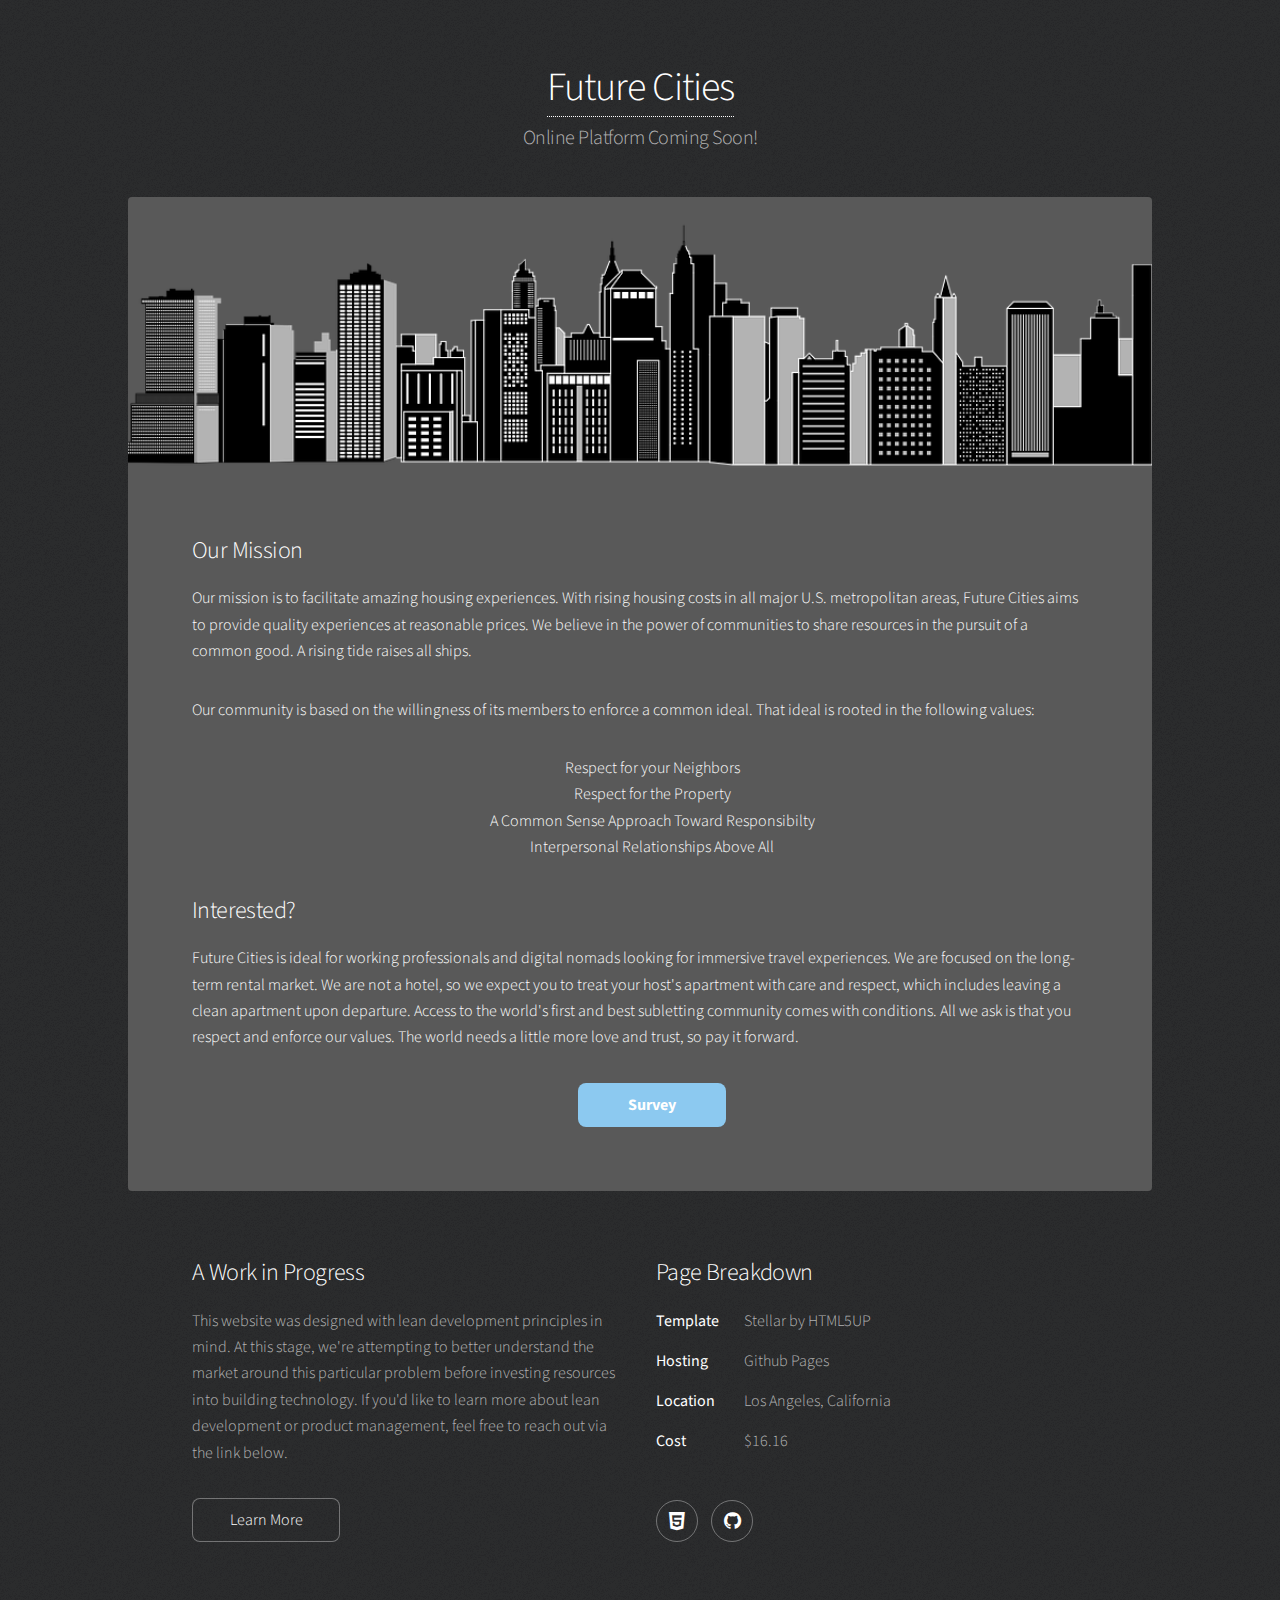
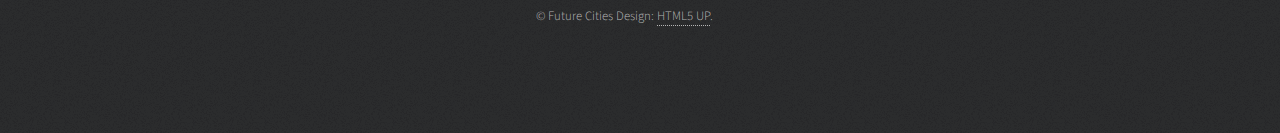
==== about.html @ 3c647cee "Change About Page Name" ====
<!DOCTYPE HTML>
<!--
	Stellar by HTML5 UP
	html5up.net | @ajlkn
	Free for personal and commercial use under the CCA 3.0 license (html5up.net/license)
-->
<html>
	<head>
		<title>About | Future Cities</title>
		<meta charset="utf-8" />
		<meta name="viewport" content="width=device-width, initial-scale=1" />
		<!--[if lte IE 8]><script src="assets/js/ie/html5shiv.js"></script><![endif]-->
		<link rel="stylesheet" href="assets/css/main.css" />
		<!--[if lte IE 9]><link rel="stylesheet" href="assets/css/ie9.css" /><![endif]-->
		<!--[if lte IE 8]><link rel="stylesheet" href="assets/css/ie8.css" /><![endif]-->
		<script>
  			(function(i,s,o,g,r,a,m){i['GoogleAnalyticsObject']=r;i[r]=i[r]||function(){
  			(i[r].q=i[r].q||[]).push(arguments)},i[r].l=1*new Date();a=s.createElement(o),
  			m=s.getElementsByTagName(o)[0];a.async=1;a.src=g;m.parentNode.insertBefore(a,m)
  			})(window,document,'script','https://www.google-analytics.com/analytics.js','ga');
 			ga('create', 'UA-46843167-5', 'auto');
  			ga('send', 'pageview');
		</script>
	</head>
	<body>

		<!-- Wrapper -->
			<div id="wrapper">

				<!-- Header -->
					<header id="header">
						<h1><a href="index.html">Future Cities</a></h1>
						<p>Online Platform Coming Soon!</p>
					</header>

				<!-- Main -->
					<div id="main">

						<!-- Content -->
							<section id="content" class="main">
								<span class="image main"><img src="images/pic04.png" alt="" /></span>
								<h2>Our Mission</h2>
								<p>Our mission is to facilitate amazing housing experiences. With rising housing costs in all major U.S. metropolitan areas, Future Cities aims to provide quality experiences at reasonable prices. We believe in the power of communities to share resources in the pursuit of a common good. A rising tide raises all ships.</p>
								<p>Our community is based on the willingness of its members to enforce a common ideal. That ideal is rooted in the following values:<br>
								<ul style="text-align:center; list-style-type: none;">
									<li>Respect for your Neighbors<li>
									<li>Respect for the Property<li>
									<li>A Common Sense Approach Toward Responsibilty<li>
									<li>Interpersonal Relationships Above All<li>
								</ul></p>
								<h2>Interested?</h2>
								<p>Future Cities is ideal for working professionals and digital nomads looking for immersive travel experiences. We are focused on the long-term rental market. We are not a hotel, so we expect you to treat your host's apartment with care and respect, which includes leaving a clean apartment upon departure. Access to the world's first and best subletting community comes with conditions. All we ask is that you respect and enforce our values. The world needs a little more love and trust, so pay it forward.</p>

									
									<ul style="text-align: center; list-style-type: none;">
										<li><a class="button special typeform-share button" href="https://gofuturecities.typeform.com/to/c02Xb1" data-mode="2" target="_blank">Survey</a>
<script>(function(){var qs,js,q,s,d=document,gi=d.getElementById,ce=d.createElement,gt=d.getElementsByTagName,id='typef_orm',b='https://s3-eu-west-1.amazonaws.com/share.typeform.com/';if(!gi.call(d,id)){js=ce.call(d,'script');js.id=id;js.src=b+'share.js';q=gt.call(d,'script')[0];q.parentNode.insertBefore(js,q)}id=id+'_';if(!gi.call(d,id)){qs=ce.call(d,'link');qs.rel='stylesheet';qs.id=id;qs.href=b+'main.css';s=gt.call(d,'head')[0];s.appendChild(qs,s)}})()</script>
</a></li>
									</ul>
							
							</section>

					</div>

				
					<footer id="footer">
						<section>
							<h2>A Work in Progress</h2>
							<p>This website was designed with lean development principles in mind. At this stage, we're attempting to better understand the market around this particular problem before investing resources into building technology. If you'd like to learn more about lean development or product management, feel free to reach out via the link below.</p>
							<ul class="actions">
								<li><a href="http://www.linkedin.com/in/dalibran" class="button">Learn More</a></li>
							</ul>
						</section>
						<section>
							<h2>Page Breakdown</h2>
							<dl class="alt">
							<dt>Template</dt>
								<dd>Stellar by HTML5UP</dd>
							<dt>Hosting</dt>
								<dd>Github Pages</dd>
							<dt>Location</dt>
								<dd>Los Angeles, California</dd>
							<dt>Cost</dt>
								<dd>$16.16</dd>
							</dl>
							<ul class="icons">
								<li><a href="https://www.html5up.net" class="icon fa-html5 alt"><span class="label">HTML5UP</span></a></li>
								<li><a href="https://pages.github.com/" class="icon fa-github alt"><span class="label">Github Pages</span></a></li>
							</ul>
						</section>
						<p class="copyright">&copy; Future Cities Design: <a href="https://html5up.net">HTML5 UP</a>.</p>
					</footer>
			
			</div>

		<!-- Scripts -->
			<script src="assets/js/jquery.min.js"></script>
			<script src="assets/js/jquery.scrollex.min.js"></script>
			<script src="assets/js/jquery.scrolly.min.js"></script>
			<script src="assets/js/skel.min.js"></script>
			<script src="assets/js/util.js"></script>
			<!--[if lte IE 8]><script src="assets/js/ie/respond.min.js"></script><![endif]-->
			<script src="assets/js/main.js"></script>
			<script type="text/javascript" src="//s7.addthis.com/js/300/addthis_widget.js#pubid=ra-580d4ce726ad2038"></script> 


	</body>
</html>
---- assets/css/main.css ----
@import url(font-awesome.min.css);
@import "https://fonts.googleapis.com/css?family=Source+Sans+Pro:300,400";

/*
	Stellar by HTML5 UP
	html5up.net | @ajlkn
	Free for personal and commercial use under the CCA 3.0 license (html5up.net/license)
*/

/* Reset */

	html, body, div, span, applet, object, iframe, h1, h2, h3, h4, h5, h6, p, blockquote, pre, a, abbr, acronym, address, big, cite, code, del, dfn, em, img, ins, kbd, q, s, samp, small, strike, strong, sub, sup, tt, var, b, u, i, center, dl, dt, dd, ol, ul, li, fieldset, form, label, legend, table, caption, tbody, tfoot, thead, tr, th, td, article, aside, canvas, details, embed, figure, figcaption, footer, header, hgroup, menu, nav, output, ruby, section, summary, time, mark, audio, video {
		margin: 0;
		padding: 0;
		border: 0;
		font-size: 100%;
		font: inherit;
		vertical-align: baseline;
	}

	article, aside, details, figcaption, figure, footer, header, hgroup, menu, nav, section {
		display: block;
	}

	body {
		line-height: 1;
	}

	ol, ul {
		list-style: none;
	}

	blockquote, q {
		quotes: none;
	}

	blockquote:before, blockquote:after, q:before, q:after {
		content: '';
		content: none;
	}

	table {
		border-collapse: collapse;
		border-spacing: 0;
	}

	body {
		-webkit-text-size-adjust: none;
	}

/* Box Model */

	*, *:before, *:after {
		-moz-box-sizing: border-box;
		-webkit-box-sizing: border-box;
		box-sizing: border-box;
	}

/* Grid */

	.row {
		border-bottom: solid 1px transparent;
		-moz-box-sizing: border-box;
		-webkit-box-sizing: border-box;
		box-sizing: border-box;
	}

	.row > * {
		float: left;
		-moz-box-sizing: border-box;
		-webkit-box-sizing: border-box;
		box-sizing: border-box;
	}

	.row:after, .row:before {
		content: '';
		display: block;
		clear: both;
		height: 0;
	}

	.row.uniform > * > :first-child {
		margin-top: 0;
	}

	.row.uniform > * > :last-child {
		margin-bottom: 0;
	}

	.row.\30 \25 > * {
		padding: 0 0 0 0em;
	}

	.row.\30 \25 {
		margin: 0 0 -1px 0em;
	}

	.row.uniform.\30 \25 > * {
		padding: 0em 0 0 0em;
	}

	.row.uniform.\30 \25 {
		margin: 0em 0 -1px 0em;
	}

	.row > * {
		padding: 0 0 0 1.5em;
	}

	.row {
		margin: 0 0 -1px -1.5em;
	}

	.row.uniform > * {
		padding: 1.5em 0 0 1.5em;
	}

	.row.uniform {
		margin: -1.5em 0 -1px -1.5em;
	}

	.row.\32 00\25 > * {
		padding: 0 0 0 3em;
	}

	.row.\32 00\25 {
		margin: 0 0 -1px -3em;
	}

	.row.uniform.\32 00\25 > * {
		padding: 3em 0 0 3em;
	}

	.row.uniform.\32 00\25 {
		margin: -3em 0 -1px -3em;
	}

	.row.\31 50\25 > * {
		padding: 0 0 0 2.25em;
	}

	.row.\31 50\25 {
		margin: 0 0 -1px -2.25em;
	}

	.row.uniform.\31 50\25 > * {
		padding: 2.25em 0 0 2.25em;
	}

	.row.uniform.\31 50\25 {
		margin: -2.25em 0 -1px -2.25em;
	}

	.row.\35 0\25 > * {
		padding: 0 0 0 0.75em;
	}

	.row.\35 0\25 {
		margin: 0 0 -1px -0.75em;
	}

	.row.uniform.\35 0\25 > * {
		padding: 0.75em 0 0 0.75em;
	}

	.row.uniform.\35 0\25 {
		margin: -0.75em 0 -1px -0.75em;
	}

	.row.\32 5\25 > * {
		padding: 0 0 0 0.375em;
	}

	.row.\32 5\25 {
		margin: 0 0 -1px -0.375em;
	}

	.row.uniform.\32 5\25 > * {
		padding: 0.375em 0 0 0.375em;
	}

	.row.uniform.\32 5\25 {
		margin: -0.375em 0 -1px -0.375em;
	}

	.\31 2u, .\31 2u\24 {
		width: 100%;
		clear: none;
		margin-left: 0;
	}

	.\31 1u, .\31 1u\24 {
		width: 91.6666666667%;
		clear: none;
		margin-left: 0;
	}

	.\31 0u, .\31 0u\24 {
		width: 83.3333333333%;
		clear: none;
		margin-left: 0;
	}

	.\39 u, .\39 u\24 {
		width: 75%;
		clear: none;
		margin-left: 0;
	}

	.\38 u, .\38 u\24 {
		width: 66.6666666667%;
		clear: none;
		margin-left: 0;
	}

	.\37 u, .\37 u\24 {
		width: 58.3333333333%;
		clear: none;
		margin-left: 0;
	}

	.\36 u, .\36 u\24 {
		width: 50%;
		clear: none;
		margin-left: 0;
	}

	.\35 u, .\35 u\24 {
		width: 41.6666666667%;
		clear: none;
		margin-left: 0;
	}

	.\34 u, .\34 u\24 {
		width: 33.3333333333%;
		clear: none;
		margin-left: 0;
	}

	.\33 u, .\33 u\24 {
		width: 25%;
		clear: none;
		margin-left: 0;
	}

	.\32 u, .\32 u\24 {
		width: 16.6666666667%;
		clear: none;
		margin-left: 0;
	}

	.\31 u, .\31 u\24 {
		width: 8.3333333333%;
		clear: none;
		margin-left: 0;
	}

	.\31 2u\24 + *,
	.\31 1u\24 + *,
	.\31 0u\24 + *,
	.\39 u\24 + *,
	.\38 u\24 + *,
	.\37 u\24 + *,
	.\36 u\24 + *,
	.\35 u\24 + *,
	.\34 u\24 + *,
	.\33 u\24 + *,
	.\32 u\24 + *,
	.\31 u\24 + * {
		clear: left;
	}

	.\-11u {
		margin-left: 91.66667%;
	}

	.\-10u {
		margin-left: 83.33333%;
	}

	.\-9u {
		margin-left: 75%;
	}

	.\-8u {
		margin-left: 66.66667%;
	}

	.\-7u {
		margin-left: 58.33333%;
	}

	.\-6u {
		margin-left: 50%;
	}

	.\-5u {
		margin-left: 41.66667%;
	}

	.\-4u {
		margin-left: 33.33333%;
	}

	.\-3u {
		margin-left: 25%;
	}

	.\-2u {
		margin-left: 16.66667%;
	}

	.\-1u {
		margin-left: 8.33333%;
	}

	@media screen and (max-width: 1680px) {

		.row > * {
			padding: 0 0 0 1.5em;
		}

		.row {
			margin: 0 0 -1px -1.5em;
		}

		.row.uniform > * {
			padding: 1.5em 0 0 1.5em;
		}

		.row.uniform {
			margin: -1.5em 0 -1px -1.5em;
		}

		.row.\32 00\25 > * {
			padding: 0 0 0 3em;
		}

		.row.\32 00\25 {
			margin: 0 0 -1px -3em;
		}

		.row.uniform.\32 00\25 > * {
			padding: 3em 0 0 3em;
		}

		.row.uniform.\32 00\25 {
			margin: -3em 0 -1px -3em;
		}

		.row.\31 50\25 > * {
			padding: 0 0 0 2.25em;
		}

		.row.\31 50\25 {
			margin: 0 0 -1px -2.25em;
		}

		.row.uniform.\31 50\25 > * {
			padding: 2.25em 0 0 2.25em;
		}

		.row.uniform.\31 50\25 {
			margin: -2.25em 0 -1px -2.25em;
		}

		.row.\35 0\25 > * {
			padding: 0 0 0 0.75em;
		}

		.row.\35 0\25 {
			margin: 0 0 -1px -0.75em;
		}

		.row.uniform.\35 0\25 > * {
			padding: 0.75em 0 0 0.75em;
		}

		.row.uniform.\35 0\25 {
			margin: -0.75em 0 -1px -0.75em;
		}

		.row.\32 5\25 > * {
			padding: 0 0 0 0.375em;
		}

		.row.\32 5\25 {
			margin: 0 0 -1px -0.375em;
		}

		.row.uniform.\32 5\25 > * {
			padding: 0.375em 0 0 0.375em;
		}

		.row.uniform.\32 5\25 {
			margin: -0.375em 0 -1px -0.375em;
		}

		.\31 2u\28xlarge\29, .\31 2u\24\28xlarge\29 {
			width: 100%;
			clear: none;
			margin-left: 0;
		}

		.\31 1u\28xlarge\29, .\31 1u\24\28xlarge\29 {
			width: 91.6666666667%;
			clear: none;
			margin-left: 0;
		}

		.\31 0u\28xlarge\29, .\31 0u\24\28xlarge\29 {
			width: 83.3333333333%;
			clear: none;
			margin-left: 0;
		}

		.\39 u\28xlarge\29, .\39 u\24\28xlarge\29 {
			width: 75%;
			clear: none;
			margin-left: 0;
		}

		.\38 u\28xlarge\29, .\38 u\24\28xlarge\29 {
			width: 66.6666666667%;
			clear: none;
			margin-left: 0;
		}

		.\37 u\28xlarge\29, .\37 u\24\28xlarge\29 {
			width: 58.3333333333%;
			clear: none;
			margin-left: 0;
		}

		.\36 u\28xlarge\29, .\36 u\24\28xlarge\29 {
			width: 50%;
			clear: none;
			margin-left: 0;
		}

		.\35 u\28xlarge\29, .\35 u\24\28xlarge\29 {
			width: 41.6666666667%;
			clear: none;
			margin-left: 0;
		}

		.\34 u\28xlarge\29, .\34 u\24\28xlarge\29 {
			width: 33.3333333333%;
			clear: none;
			margin-left: 0;
		}

		.\33 u\28xlarge\29, .\33 u\24\28xlarge\29 {
			width: 25%;
			clear: none;
			margin-left: 0;
		}

		.\32 u\28xlarge\29, .\32 u\24\28xlarge\29 {
			width: 16.6666666667%;
			clear: none;
			margin-left: 0;
		}

		.\31 u\28xlarge\29, .\31 u\24\28xlarge\29 {
			width: 8.3333333333%;
			clear: none;
			margin-left: 0;
		}

		.\31 2u\24\28xlarge\29 + *,
		.\31 1u\24\28xlarge\29 + *,
		.\31 0u\24\28xlarge\29 + *,
		.\39 u\24\28xlarge\29 + *,
		.\38 u\24\28xlarge\29 + *,
		.\37 u\24\28xlarge\29 + *,
		.\36 u\24\28xlarge\29 + *,
		.\35 u\24\28xlarge\29 + *,
		.\34 u\24\28xlarge\29 + *,
		.\33 u\24\28xlarge\29 + *,
		.\32 u\24\28xlarge\29 + *,
		.\31 u\24\28xlarge\29 + * {
			clear: left;
		}

		.\-11u\28xlarge\29 {
			margin-left: 91.66667%;
		}

		.\-10u\28xlarge\29 {
			margin-left: 83.33333%;
		}

		.\-9u\28xlarge\29 {
			margin-left: 75%;
		}

		.\-8u\28xlarge\29 {
			margin-left: 66.66667%;
		}

		.\-7u\28xlarge\29 {
			margin-left: 58.33333%;
		}

		.\-6u\28xlarge\29 {
			margin-left: 50%;
		}

		.\-5u\28xlarge\29 {
			margin-left: 41.66667%;
		}

		.\-4u\28xlarge\29 {
			margin-left: 33.33333%;
		}

		.\-3u\28xlarge\29 {
			margin-left: 25%;
		}

		.\-2u\28xlarge\29 {
			margin-left: 16.66667%;
		}

		.\-1u\28xlarge\29 {
			margin-left: 8.33333%;
		}

	}

	@media screen and (max-width: 1280px) {

		.row > * {
			padding: 0 0 0 1.5em;
		}

		.row {
			margin: 0 0 -1px -1.5em;
		}

		.row.uniform > * {
			padding: 1.5em 0 0 1.5em;
		}

		.row.uniform {
			margin: -1.5em 0 -1px -1.5em;
		}

		.row.\32 00\25 > * {
			padding: 0 0 0 3em;
		}

		.row.\32 00\25 {
			margin: 0 0 -1px -3em;
		}

		.row.uniform.\32 00\25 > * {
			padding: 3em 0 0 3em;
		}

		.row.uniform.\32 00\25 {
			margin: -3em 0 -1px -3em;
		}

		.row.\31 50\25 > * {
			padding: 0 0 0 2.25em;
		}

		.row.\31 50\25 {
			margin: 0 0 -1px -2.25em;
		}

		.row.uniform.\31 50\25 > * {
			padding: 2.25em 0 0 2.25em;
		}

		.row.uniform.\31 50\25 {
			margin: -2.25em 0 -1px -2.25em;
		}

		.row.\35 0\25 > * {
			padding: 0 0 0 0.75em;
		}

		.row.\35 0\25 {
			margin: 0 0 -1px -0.75em;
		}

		.row.uniform.\35 0\25 > * {
			padding: 0.75em 0 0 0.75em;
		}

		.row.uniform.\35 0\25 {
			margin: -0.75em 0 -1px -0.75em;
		}

		.row.\32 5\25 > * {
			padding: 0 0 0 0.375em;
		}

		.row.\32 5\25 {
			margin: 0 0 -1px -0.375em;
		}

		.row.uniform.\32 5\25 > * {
			padding: 0.375em 0 0 0.375em;
		}

		.row.uniform.\32 5\25 {
			margin: -0.375em 0 -1px -0.375em;
		}

		.\31 2u\28large\29, .\31 2u\24\28large\29 {
			width: 100%;
			clear: none;
			margin-left: 0;
		}

		.\31 1u\28large\29, .\31 1u\24\28large\29 {
			width: 91.6666666667%;
			clear: none;
			margin-left: 0;
		}

		.\31 0u\28large\29, .\31 0u\24\28large\29 {
			width: 83.3333333333%;
			clear: none;
			margin-left: 0;
		}

		.\39 u\28large\29, .\39 u\24\28large\29 {
			width: 75%;
			clear: none;
			margin-left: 0;
		}

		.\38 u\28large\29, .\38 u\24\28large\29 {
			width: 66.6666666667%;
			clear: none;
			margin-left: 0;
		}

		.\37 u\28large\29, .\37 u\24\28large\29 {
			width: 58.3333333333%;
			clear: none;
			margin-left: 0;
		}

		.\36 u\28large\29, .\36 u\24\28large\29 {
			width: 50%;
			clear: none;
			margin-left: 0;
		}

		.\35 u\28large\29, .\35 u\24\28large\29 {
			width: 41.6666666667%;
			clear: none;
			margin-left: 0;
		}

		.\34 u\28large\29, .\34 u\24\28large\29 {
			width: 33.3333333333%;
			clear: none;
			margin-left: 0;
		}

		.\33 u\28large\29, .\33 u\24\28large\29 {
			width: 25%;
			clear: none;
			margin-left: 0;
		}

		.\32 u\28large\29, .\32 u\24\28large\29 {
			width: 16.6666666667%;
			clear: none;
			margin-left: 0;
		}

		.\31 u\28large\29, .\31 u\24\28large\29 {
			width: 8.3333333333%;
			clear: none;
			margin-left: 0;
		}

		.\31 2u\24\28large\29 + *,
		.\31 1u\24\28large\29 + *,
		.\31 0u\24\28large\29 + *,
		.\39 u\24\28large\29 + *,
		.\38 u\24\28large\29 + *,
		.\37 u\24\28large\29 + *,
		.\36 u\24\28large\29 + *,
		.\35 u\24\28large\29 + *,
		.\34 u\24\28large\29 + *,
		.\33 u\24\28large\29 + *,
		.\32 u\24\28large\29 + *,
		.\31 u\24\28large\29 + * {
			clear: left;
		}

		.\-11u\28large\29 {
			margin-left: 91.66667%;
		}

		.\-10u\28large\29 {
			margin-left: 83.33333%;
		}

		.\-9u\28large\29 {
			margin-left: 75%;
		}

		.\-8u\28large\29 {
			margin-left: 66.66667%;
		}

		.\-7u\28large\29 {
			margin-left: 58.33333%;
		}

		.\-6u\28large\29 {
			margin-left: 50%;
		}

		.\-5u\28large\29 {
			margin-left: 41.66667%;
		}

		.\-4u\28large\29 {
			margin-left: 33.33333%;
		}

		.\-3u\28large\29 {
			margin-left: 25%;
		}

		.\-2u\28large\29 {
			margin-left: 16.66667%;
		}

		.\-1u\28large\29 {
			margin-left: 8.33333%;
		}

	}

	@media screen and (max-width: 980px) {

		.row > * {
			padding: 0 0 0 1.5em;
		}

		.row {
			margin: 0 0 -1px -1.5em;
		}

		.row.uniform > * {
			padding: 1.5em 0 0 1.5em;
		}

		.row.uniform {
			margin: -1.5em 0 -1px -1.5em;
		}

		.row.\32 00\25 > * {
			padding: 0 0 0 3em;
		}

		.row.\32 00\25 {
			margin: 0 0 -1px -3em;
		}

		.row.uniform.\32 00\25 > * {
			padding: 3em 0 0 3em;
		}

		.row.uniform.\32 00\25 {
			margin: -3em 0 -1px -3em;
		}

		.row.\31 50\25 > * {
			padding: 0 0 0 2.25em;
		}

		.row.\31 50\25 {
			margin: 0 0 -1px -2.25em;
		}

		.row.uniform.\31 50\25 > * {
			padding: 2.25em 0 0 2.25em;
		}

		.row.uniform.\31 50\25 {
			margin: -2.25em 0 -1px -2.25em;
		}

		.row.\35 0\25 > * {
			padding: 0 0 0 0.75em;
		}

		.row.\35 0\25 {
			margin: 0 0 -1px -0.75em;
		}

		.row.uniform.\35 0\25 > * {
			padding: 0.75em 0 0 0.75em;
		}

		.row.uniform.\35 0\25 {
			margin: -0.75em 0 -1px -0.75em;
		}

		.row.\32 5\25 > * {
			padding: 0 0 0 0.375em;
		}

		.row.\32 5\25 {
			margin: 0 0 -1px -0.375em;
		}

		.row.uniform.\32 5\25 > * {
			padding: 0.375em 0 0 0.375em;
		}

		.row.uniform.\32 5\25 {
			margin: -0.375em 0 -1px -0.375em;
		}

		.\31 2u\28medium\29, .\31 2u\24\28medium\29 {
			width: 100%;
			clear: none;
			margin-left: 0;
		}

		.\31 1u\28medium\29, .\31 1u\24\28medium\29 {
			width: 91.6666666667%;
			clear: none;
			margin-left: 0;
		}

		.\31 0u\28medium\29, .\31 0u\24\28medium\29 {
			width: 83.3333333333%;
			clear: none;
			margin-left: 0;
		}

		.\39 u\28medium\29, .\39 u\24\28medium\29 {
			width: 75%;
			clear: none;
			margin-left: 0;
		}

		.\38 u\28medium\29, .\38 u\24\28medium\29 {
			width: 66.6666666667%;
			clear: none;
			margin-left: 0;
		}

		.\37 u\28medium\29, .\37 u\24\28medium\29 {
			width: 58.3333333333%;
			clear: none;
			margin-left: 0;
		}

		.\36 u\28medium\29, .\36 u\24\28medium\29 {
			width: 50%;
			clear: none;
			margin-left: 0;
		}

		.\35 u\28medium\29, .\35 u\24\28medium\29 {
			width: 41.6666666667%;
			clear: none;
			margin-left: 0;
		}

		.\34 u\28medium\29, .\34 u\24\28medium\29 {
			width: 33.3333333333%;
			clear: none;
			margin-left: 0;
		}

		.\33 u\28medium\29, .\33 u\24\28medium\29 {
			width: 25%;
			clear: none;
			margin-left: 0;
		}

		.\32 u\28medium\29, .\32 u\24\28medium\29 {
			width: 16.6666666667%;
			clear: none;
			margin-left: 0;
		}

		.\31 u\28medium\29, .\31 u\24\28medium\29 {
			width: 8.3333333333%;
			clear: none;
			margin-left: 0;
		}

		.\31 2u\24\28medium\29 + *,
		.\31 1u\24\28medium\29 + *,
		.\31 0u\24\28medium\29 + *,
		.\39 u\24\28medium\29 + *,
		.\38 u\24\28medium\29 + *,
		.\37 u\24\28medium\29 + *,
		.\36 u\24\28medium\29 + *,
		.\35 u\24\28medium\29 + *,
		.\34 u\24\28medium\29 + *,
		.\33 u\24\28medium\29 + *,
		.\32 u\24\28medium\29 + *,
		.\31 u\24\28medium\29 + * {
			clear: left;
		}

		.\-11u\28medium\29 {
			margin-left: 91.66667%;
		}

		.\-10u\28medium\29 {
			margin-left: 83.33333%;
		}

		.\-9u\28medium\29 {
			margin-left: 75%;
		}

		.\-8u\28medium\29 {
			margin-left: 66.66667%;
		}

		.\-7u\28medium\29 {
			margin-left: 58.33333%;
		}

		.\-6u\28medium\29 {
			margin-left: 50%;
		}

		.\-5u\28medium\29 {
			margin-left: 41.66667%;
		}

		.\-4u\28medium\29 {
			margin-left: 33.33333%;
		}

		.\-3u\28medium\29 {
			margin-left: 25%;
		}

		.\-2u\28medium\29 {
			margin-left: 16.66667%;
		}

		.\-1u\28medium\29 {
			margin-left: 8.33333%;
		}

	}

	@media screen and (max-width: 736px) {

		.row > * {
			padding: 0 0 0 1em;
		}

		.row {
			margin: 0 0 -1px -1em;
		}

		.row.uniform > * {
			padding: 1em 0 0 1em;
		}

		.row.uniform {
			margin: -1em 0 -1px -1em;
		}

		.row.\32 00\25 > * {
			padding: 0 0 0 2em;
		}

		.row.\32 00\25 {
			margin: 0 0 -1px -2em;
		}

		.row.uniform.\32 00\25 > * {
			padding: 2em 0 0 2em;
		}

		.row.uniform.\32 00\25 {
			margin: -2em 0 -1px -2em;
		}

		.row.\31 50\25 > * {
			padding: 0 0 0 1.5em;
		}

		.row.\31 50\25 {
			margin: 0 0 -1px -1.5em;
		}

		.row.uniform.\31 50\25 > * {
			padding: 1.5em 0 0 1.5em;
		}

		.row.uniform.\31 50\25 {
			margin: -1.5em 0 -1px -1.5em;
		}

		.row.\35 0\25 > * {
			padding: 0 0 0 0.5em;
		}

		.row.\35 0\25 {
			margin: 0 0 -1px -0.5em;
		}

		.row.uniform.\35 0\25 > * {
			padding: 0.5em 0 0 0.5em;
		}

		.row.uniform.\35 0\25 {
			margin: -0.5em 0 -1px -0.5em;
		}

		.row.\32 5\25 > * {
			padding: 0 0 0 0.25em;
		}

		.row.\32 5\25 {
			margin: 0 0 -1px -0.25em;
		}

		.row.uniform.\32 5\25 > * {
			padding: 0.25em 0 0 0.25em;
		}

		.row.uniform.\32 5\25 {
			margin: -0.25em 0 -1px -0.25em;
		}

		.\31 2u\28small\29, .\31 2u\24\28small\29 {
			width: 100%;
			clear: none;
			margin-left: 0;
		}

		.\31 1u\28small\29, .\31 1u\24\28small\29 {
			width: 91.6666666667%;
			clear: none;
			margin-left: 0;
		}

		.\31 0u\28small\29, .\31 0u\24\28small\29 {
			width: 83.3333333333%;
			clear: none;
			margin-left: 0;
		}

		.\39 u\28small\29, .\39 u\24\28small\29 {
			width: 75%;
			clear: none;
			margin-left: 0;
		}

		.\38 u\28small\29, .\38 u\24\28small\29 {
			width: 66.6666666667%;
			clear: none;
			margin-left: 0;
		}

		.\37 u\28small\29, .\37 u\24\28small\29 {
			width: 58.3333333333%;
			clear: none;
			margin-left: 0;
		}

		.\36 u\28small\29, .\36 u\24\28small\29 {
			width: 50%;
			clear: none;
			margin-left: 0;
		}

		.\35 u\28small\29, .\35 u\24\28small\29 {
			width: 41.6666666667%;
			clear: none;
			margin-left: 0;
		}

		.\34 u\28small\29, .\34 u\24\28small\29 {
			width: 33.3333333333%;
			clear: none;
			margin-left: 0;
		}

		.\33 u\28small\29, .\33 u\24\28small\29 {
			width: 25%;
			clear: none;
			margin-left: 0;
		}

		.\32 u\28small\29, .\32 u\24\28small\29 {
			width: 16.6666666667%;
			clear: none;
			margin-left: 0;
		}

		.\31 u\28small\29, .\31 u\24\28small\29 {
			width: 8.3333333333%;
			clear: none;
			margin-left: 0;
		}

		.\31 2u\24\28small\29 + *,
		.\31 1u\24\28small\29 + *,
		.\31 0u\24\28small\29 + *,
		.\39 u\24\28small\29 + *,
		.\38 u\24\28small\29 + *,
		.\37 u\24\28small\29 + *,
		.\36 u\24\28small\29 + *,
		.\35 u\24\28small\29 + *,
		.\34 u\24\28small\29 + *,
		.\33 u\24\28small\29 + *,
		.\32 u\24\28small\29 + *,
		.\31 u\24\28small\29 + * {
			clear: left;
		}

		.\-11u\28small\29 {
			margin-left: 91.66667%;
		}

		.\-10u\28small\29 {
			margin-left: 83.33333%;
		}

		.\-9u\28small\29 {
			margin-left: 75%;
		}

		.\-8u\28small\29 {
			margin-left: 66.66667%;
		}

		.\-7u\28small\29 {
			margin-left: 58.33333%;
		}

		.\-6u\28small\29 {
			margin-left: 50%;
		}

		.\-5u\28small\29 {
			margin-left: 41.66667%;
		}

		.\-4u\28small\29 {
			margin-left: 33.33333%;
		}

		.\-3u\28small\29 {
			margin-left: 25%;
		}

		.\-2u\28small\29 {
			margin-left: 16.66667%;
		}

		.\-1u\28small\29 {
			margin-left: 8.33333%;
		}

	}

	@media screen and (max-width: 480px) {

		.row > * {
			padding: 0 0 0 1em;
		}

		.row {
			margin: 0 0 -1px -1em;
		}

		.row.uniform > * {
			padding: 1em 0 0 1em;
		}

		.row.uniform {
			margin: -1em 0 -1px -1em;
		}

		.row.\32 00\25 > * {
			padding: 0 0 0 2em;
		}

		.row.\32 00\25 {
			margin: 0 0 -1px -2em;
		}

		.row.uniform.\32 00\25 > * {
			padding: 2em 0 0 2em;
		}

		.row.uniform.\32 00\25 {
			margin: -2em 0 -1px -2em;
		}

		.row.\31 50\25 > * {
			padding: 0 0 0 1.5em;
		}

		.row.\31 50\25 {
			margin: 0 0 -1px -1.5em;
		}

		.row.uniform.\31 50\25 > * {
			padding: 1.5em 0 0 1.5em;
		}

		.row.uniform.\31 50\25 {
			margin: -1.5em 0 -1px -1.5em;
		}

		.row.\35 0\25 > * {
			padding: 0 0 0 0.5em;
		}

		.row.\35 0\25 {
			margin: 0 0 -1px -0.5em;
		}

		.row.uniform.\35 0\25 > * {
			padding: 0.5em 0 0 0.5em;
		}

		.row.uniform.\35 0\25 {
			margin: -0.5em 0 -1px -0.5em;
		}

		.row.\32 5\25 > * {
			padding: 0 0 0 0.25em;
		}

		.row.\32 5\25 {
			margin: 0 0 -1px -0.25em;
		}

		.row.uniform.\32 5\25 > * {
			padding: 0.25em 0 0 0.25em;
		}

		.row.uniform.\32 5\25 {
			margin: -0.25em 0 -1px -0.25em;
		}

		.\31 2u\28xsmall\29, .\31 2u\24\28xsmall\29 {
			width: 100%;
			clear: none;
			margin-left: 0;
		}

		.\31 1u\28xsmall\29, .\31 1u\24\28xsmall\29 {
			width: 91.6666666667%;
			clear: none;
			margin-left: 0;
		}

		.\31 0u\28xsmall\29, .\31 0u\24\28xsmall\29 {
			width: 83.3333333333%;
			clear: none;
			margin-left: 0;
		}

		.\39 u\28xsmall\29, .\39 u\24\28xsmall\29 {
			width: 75%;
			clear: none;
			margin-left: 0;
		}

		.\38 u\28xsmall\29, .\38 u\24\28xsmall\29 {
			width: 66.6666666667%;
			clear: none;
			margin-left: 0;
		}

		.\37 u\28xsmall\29, .\37 u\24\28xsmall\29 {
			width: 58.3333333333%;
			clear: none;
			margin-left: 0;
		}

		.\36 u\28xsmall\29, .\36 u\24\28xsmall\29 {
			width: 50%;
			clear: none;
			margin-left: 0;
		}

		.\35 u\28xsmall\29, .\35 u\24\28xsmall\29 {
			width: 41.6666666667%;
			clear: none;
			margin-left: 0;
		}

		.\34 u\28xsmall\29, .\34 u\24\28xsmall\29 {
			width: 33.3333333333%;
			clear: none;
			margin-left: 0;
		}

		.\33 u\28xsmall\29, .\33 u\24\28xsmall\29 {
			width: 25%;
			clear: none;
			margin-left: 0;
		}

		.\32 u\28xsmall\29, .\32 u\24\28xsmall\29 {
			width: 16.6666666667%;
			clear: none;
			margin-left: 0;
		}

		.\31 u\28xsmall\29, .\31 u\24\28xsmall\29 {
			width: 8.3333333333%;
			clear: none;
			margin-left: 0;
		}

		.\31 2u\24\28xsmall\29 + *,
		.\31 1u\24\28xsmall\29 + *,
		.\31 0u\24\28xsmall\29 + *,
		.\39 u\24\28xsmall\29 + *,
		.\38 u\24\28xsmall\29 + *,
		.\37 u\24\28xsmall\29 + *,
		.\36 u\24\28xsmall\29 + *,
		.\35 u\24\28xsmall\29 + *,
		.\34 u\24\28xsmall\29 + *,
		.\33 u\24\28xsmall\29 + *,
		.\32 u\24\28xsmall\29 + *,
		.\31 u\24\28xsmall\29 + * {
			clear: left;
		}

		.\-11u\28xsmall\29 {
			margin-left: 91.66667%;
		}

		.\-10u\28xsmall\29 {
			margin-left: 83.33333%;
		}

		.\-9u\28xsmall\29 {
			margin-left: 75%;
		}

		.\-8u\28xsmall\29 {
			margin-left: 66.66667%;
		}

		.\-7u\28xsmall\29 {
			margin-left: 58.33333%;
		}

		.\-6u\28xsmall\29 {
			margin-left: 50%;
		}

		.\-5u\28xsmall\29 {
			margin-left: 41.66667%;
		}

		.\-4u\28xsmall\29 {
			margin-left: 33.33333%;
		}

		.\-3u\28xsmall\29 {
			margin-left: 25%;
		}

		.\-2u\28xsmall\29 {
			margin-left: 16.66667%;
		}

		.\-1u\28xsmall\29 {
			margin-left: 8.33333%;
		}

	}

	@media screen and (max-width: 360px) {

		.row > * {
			padding: 0 0 0 1em;
		}

		.row {
			margin: 0 0 -1px -1em;
		}

		.row.uniform > * {
			padding: 1em 0 0 1em;
		}

		.row.uniform {
			margin: -1em 0 -1px -1em;
		}

		.row.\32 00\25 > * {
			padding: 0 0 0 2em;
		}

		.row.\32 00\25 {
			margin: 0 0 -1px -2em;
		}

		.row.uniform.\32 00\25 > * {
			padding: 2em 0 0 2em;
		}

		.row.uniform.\32 00\25 {
			margin: -2em 0 -1px -2em;
		}

		.row.\31 50\25 > * {
			padding: 0 0 0 1.5em;
		}

		.row.\31 50\25 {
			margin: 0 0 -1px -1.5em;
		}

		.row.uniform.\31 50\25 > * {
			padding: 1.5em 0 0 1.5em;
		}

		.row.uniform.\31 50\25 {
			margin: -1.5em 0 -1px -1.5em;
		}

		.row.\35 0\25 > * {
			padding: 0 0 0 0.5em;
		}

		.row.\35 0\25 {
			margin: 0 0 -1px -0.5em;
		}

		.row.uniform.\35 0\25 > * {
			padding: 0.5em 0 0 0.5em;
		}

		.row.uniform.\35 0\25 {
			margin: -0.5em 0 -1px -0.5em;
		}

		.row.\32 5\25 > * {
			padding: 0 0 0 0.25em;
		}

		.row.\32 5\25 {
			margin: 0 0 -1px -0.25em;
		}

		.row.uniform.\32 5\25 > * {
			padding: 0.25em 0 0 0.25em;
		}

		.row.uniform.\32 5\25 {
			margin: -0.25em 0 -1px -0.25em;
		}

		.\31 2u\28xxsmall\29, .\31 2u\24\28xxsmall\29 {
			width: 100%;
			clear: none;
			margin-left: 0;
		}

		.\31 1u\28xxsmall\29, .\31 1u\24\28xxsmall\29 {
			width: 91.6666666667%;
			clear: none;
			margin-left: 0;
		}

		.\31 0u\28xxsmall\29, .\31 0u\24\28xxsmall\29 {
			width: 83.3333333333%;
			clear: none;
			margin-left: 0;
		}

		.\39 u\28xxsmall\29, .\39 u\24\28xxsmall\29 {
			width: 75%;
			clear: none;
			margin-left: 0;
		}

		.\38 u\28xxsmall\29, .\38 u\24\28xxsmall\29 {
			width: 66.6666666667%;
			clear: none;
			margin-left: 0;
		}

		.\37 u\28xxsmall\29, .\37 u\24\28xxsmall\29 {
			width: 58.3333333333%;
			clear: none;
			margin-left: 0;
		}

		.\36 u\28xxsmall\29, .\36 u\24\28xxsmall\29 {
			width: 50%;
			clear: none;
			margin-left: 0;
		}

		.\35 u\28xxsmall\29, .\35 u\24\28xxsmall\29 {
			width: 41.6666666667%;
			clear: none;
			margin-left: 0;
		}

		.\34 u\28xxsmall\29, .\34 u\24\28xxsmall\29 {
			width: 33.3333333333%;
			clear: none;
			margin-left: 0;
		}

		.\33 u\28xxsmall\29, .\33 u\24\28xxsmall\29 {
			width: 25%;
			clear: none;
			margin-left: 0;
		}

		.\32 u\28xxsmall\29, .\32 u\24\28xxsmall\29 {
			width: 16.6666666667%;
			clear: none;
			margin-left: 0;
		}

		.\31 u\28xxsmall\29, .\31 u\24\28xxsmall\29 {
			width: 8.3333333333%;
			clear: none;
			margin-left: 0;
		}

		.\31 2u\24\28xxsmall\29 + *,
		.\31 1u\24\28xxsmall\29 + *,
		.\31 0u\24\28xxsmall\29 + *,
		.\39 u\24\28xxsmall\29 + *,
		.\38 u\24\28xxsmall\29 + *,
		.\37 u\24\28xxsmall\29 + *,
		.\36 u\24\28xxsmall\29 + *,
		.\35 u\24\28xxsmall\29 + *,
		.\34 u\24\28xxsmall\29 + *,
		.\33 u\24\28xxsmall\29 + *,
		.\32 u\24\28xxsmall\29 + *,
		.\31 u\24\28xxsmall\29 + * {
			clear: left;
		}

		.\-11u\28xxsmall\29 {
			margin-left: 91.66667%;
		}

		.\-10u\28xxsmall\29 {
			margin-left: 83.33333%;
		}

		.\-9u\28xxsmall\29 {
			margin-left: 75%;
		}

		.\-8u\28xxsmall\29 {
			margin-left: 66.66667%;
		}

		.\-7u\28xxsmall\29 {
			margin-left: 58.33333%;
		}

		.\-6u\28xxsmall\29 {
			margin-left: 50%;
		}

		.\-5u\28xxsmall\29 {
			margin-left: 41.66667%;
		}

		.\-4u\28xxsmall\29 {
			margin-left: 33.33333%;
		}

		.\-3u\28xxsmall\29 {
			margin-left: 25%;
		}

		.\-2u\28xxsmall\29 {
			margin-left: 16.66667%;
		}

		.\-1u\28xxsmall\29 {
			margin-left: 8.33333%;
		}

	}

/* Basic */

	@-ms-viewport {
		width: device-width;
	}

	body {
		-ms-overflow-style: scrollbar;
	}

	@media screen and (max-width: 480px) {

		html, body {
			min-width: 320px;
		}

	}

	body {
		background-color: #262626;
		background-image: url("images/overlay.png"), -moz-linear-gradient(45deg, #262626 15%, #262626 85%);
		background-image: url("images/overlay.png"), -webkit-linear-gradient(45deg, #e37682 15%, #5f4d93 85%);
		background-image: url("images/overlay.png"), -ms-linear-gradient(45deg, #e37682 15%, #5f4d93 85%);
		background-image: url("images/overlay.png"), linear-gradient(45deg, #262626 15%, #262626 85%);
	}

		body.is-loading *, body.is-loading *:before, body.is-loading *:after {
			-moz-animation: none !important;
			-webkit-animation: none !important;
			-ms-animation: none !important;
			animation: none !important;
			-moz-transition: none !important;
			-webkit-transition: none !important;
			-ms-transition: none !important;
			transition: none !important;
		}

/* Type */

	body {
		background-color: #262626;
		color: rgba(255, 255, 255, 0.65);
	}

	body, input, select, textarea {
		font-family: "Source Sans Pro", Helvetica, sans-serif;
		font-size: 17pt;
		font-weight: 300;
		line-height: 1.65;
	}

		@media screen and (max-width: 1680px) {

			body, input, select, textarea {
				font-size: 14pt;
			}

		}

		@media screen and (max-width: 1280px) {

			body, input, select, textarea {
				font-size: 12pt;
			}

		}

		@media screen and (max-width: 360px) {

			body, input, select, textarea {
				font-size: 11pt;
			}

		}

	a {
		-moz-transition: color 0.2s ease, border-bottom 0.2s ease;
		-webkit-transition: color 0.2s ease, border-bottom 0.2s ease;
		-ms-transition: color 0.2s ease, border-bottom 0.2s ease;
		transition: color 0.2s ease, border-bottom 0.2s ease;
		text-decoration: none;
		border-bottom: dotted 1px;
		color: inherit;
	}

		a:hover {
			border-bottom-color: transparent;
		}

	strong, b {
		font-weight: 400;
	}

	em, i {
		font-style: italic;
	}

	p {
		margin: 0 0 2em 0;
	}

		p.content {
			-moz-columns: 20em 2;
			-webkit-columns: 20em 2;
			-ms-columns: 20em 2;
			columns: 20em 2;
			-moz-column-gap: 2em;
			-webkit-column-gap: 2em;
			-ms-column-gap: 2em;
			column-gap: 2em;
			text-align: justify;
		}

	h1, h2, h3, h4, h5, h6 {
		font-weight: 300;
		line-height: 1.5;
		margin: 0 0 0.7em 0;
		letter-spacing: -0.025em;
	}

		h1 a, h2 a, h3 a, h4 a, h5 a, h6 a {
			color: inherit;
			text-decoration: none;
		}

	h1 {
		font-size: 2.5em;
		line-height: 1.2;
	}

	h2 {
		font-size: 1.5em;
	}

	h3 {
		font-size: 1.25em;
	}

	h4 {
		font-size: 1.1em;
	}

	h5 {
		font-size: 0.9em;
	}

	h6 {
		font-size: 0.7em;
	}

	@media screen and (max-width: 736px) {

		h1 {
			font-size: 2em;
		}

	}

	sub {
		font-size: 0.8em;
		position: relative;
		top: 0.5em;
	}

	sup {
		font-size: 0.8em;
		position: relative;
		top: -0.5em;
	}

	blockquote {
		border-left: solid 4px;
		font-style: italic;
		margin: 0 0 2em 0;
		padding: 0.5em 0 0.5em 2em;
	}

	code {
		border-radius: 8px;
		border: solid 1px;
		font-family: "Courier New", monospace;
		font-size: 0.9em;
		margin: 0 0.25em;
		padding: 0.25em 0.65em;
	}

	pre {
		-webkit-overflow-scrolling: touch;
		font-family: "Courier New", monospace;
		font-size: 0.9em;
		margin: 0 0 2em 0;
	}

		pre code {
			display: block;
			line-height: 1.75;
			padding: 1em 1.5em;
			overflow-x: auto;
		}

	hr {
		border: 0;
		border-bottom: solid 1px;
		margin: 2em 0;
	}

		hr.major {
			margin: 3em 0;
		}

	.align-left {
		text-align: left;
	}

	.align-center {
		text-align: center;
	}

	.align-right {
		text-align: right;
	}

	input, select, textarea {
		color: #595959;
	}

	a:hover {
		color: #ffffff;
	}

	strong, b {
		color: #ffffff;
	}

	h1, h2, h3, h4, h5, h6 {
		color: #ffffff;
	}

	blockquote {
		border-left-color: rgba(255, 255, 255, 0.35);
	}

	code {
		background: rgba(255, 255, 255, 0.075);
		border-color: rgba(255, 255, 255, 0.35);
	}

	hr {
		border-bottom-color: rgba(255, 255, 255, 0.35);
	}

/* Box */

	.box {
		border-radius: 8px;
		border: solid;
		margin-bottom: 2em;
		padding: 1.5em;
	}

		.box > :last-child,
		.box > :last-child > :last-child,
		.box > :last-child > :last-child > :last-child {
			margin-bottom: 0;
		}

		.box.alt {
			border: 0;
			border-radius: 0;
			padding: 0;
		}

	.box {
		border-color: rgba(255, 255, 255, 0.35);
	}

/* Button */

	input[type="submit"],
	input[type="reset"],
	input[type="button"],
	button,
	.button {
		-moz-appearance: none;
		-webkit-appearance: none;
		-ms-appearance: none;
		appearance: none;
		-moz-transition: background-color 0.2s ease-in-out, color 0.2s ease-in-out;
		-webkit-transition: background-color 0.2s ease-in-out, color 0.2s ease-in-out;
		-ms-transition: background-color 0.2s ease-in-out, color 0.2s ease-in-out;
		transition: background-color 0.2s ease-in-out, color 0.2s ease-in-out;
		border-radius: 8px;
		border: 0;
		cursor: pointer;
		display: inline-block;
		font-weight: 300;
		height: 2.75em;
		line-height: 2.75em;
		min-width: 9.25em;
		padding: 0 1.5em;
		text-align: center;
		text-decoration: none;
		white-space: nowrap;
	}

		input[type="submit"].icon,
		input[type="reset"].icon,
		input[type="button"].icon,
		button.icon,
		.button.icon {
			padding-left: 1.35em;
		}

			input[type="submit"].icon:before,
			input[type="reset"].icon:before,
			input[type="button"].icon:before,
			button.icon:before,
			.button.icon:before {
				margin-right: 0.5em;
			}

		input[type="submit"].fit,
		input[type="reset"].fit,
		input[type="button"].fit,
		button.fit,
		.button.fit {
			display: block;
			margin: 0 0 1em 0;
			width: 100%;
		}

		input[type="submit"].small,
		input[type="reset"].small,
		input[type="button"].small,
		button.small,
		.button.small {
			font-size: 0.8em;
		}

		input[type="submit"].big,
		input[type="reset"].big,
		input[type="button"].big,
		button.big,
		.button.big {
			font-size: 1.35em;
		}

		input[type="submit"].disabled, input[type="submit"]:disabled,
		input[type="reset"].disabled,
		input[type="reset"]:disabled,
		input[type="button"].disabled,
		input[type="button"]:disabled,
		button.disabled,
		button:disabled,
		.button.disabled,
		.button:disabled {
			-moz-pointer-events: none;
			-webkit-pointer-events: none;
			-ms-pointer-events: none;
			pointer-events: none;
			opacity: 0.25;
		}

		@media screen and (max-width: 736px) {

			input[type="submit"],
			input[type="reset"],
			input[type="button"],
			button,
			.button {
				min-width: 0;
			}

		}

	input[type="submit"],
	input[type="reset"],
	input[type="button"],
	button,
	.button {
		background-color: transparent;
		box-shadow: inset 0 0 0 1px rgba(255, 255, 255, 0.35);
		color: #ffffff !important;
	}

		input[type="submit"]:hover,
		input[type="reset"]:hover,
		input[type="button"]:hover,
		button:hover,
		.button:hover {
			background-color: rgba(255, 255, 255, 0.075);
		}

		input[type="submit"]:active,
		input[type="reset"]:active,
		input[type="button"]:active,
		button:active,
		.button:active {
			background-color: rgba(255, 255, 255, 0.2);
		}

		input[type="submit"].icon:before,
		input[type="reset"].icon:before,
		input[type="button"].icon:before,
		button.icon:before,
		.button.icon:before {
			color: rgba(255, 255, 255, 0.5);
		}

		input[type="submit"].special,
		input[type="reset"].special,
		input[type="button"].special,
		button.special,
		.button.special {
			background-color: #15699e;
			color: #ffffff !important;
			font-weight: bold;
			box-shadow: none;
		}

			input[type="submit"].special:hover,
			input[type="reset"].special:hover,
			input[type="button"].special:hover,
			button.special:hover,
			.button.special:hover {
				background-color: #15699e;
			}

			input[type="submit"].special:active,
			input[type="reset"].special:active,
			input[type="button"].special:active,
			button.special:active,
			.button.special:active {
				background-color: #15699e;
			}

			input[type="submit"].special.icon:before,
			input[type="reset"].special.icon:before,
			input[type="button"].special.icon:before,
			button.special.icon:before,
			.button.special.icon:before {
				color: #ffffff !important;
			}

/* Form */

	form {
		margin: 0 0 2em 0;
	}

	label {
		display: block;
		font-size: 0.9em;
		font-weight: 400;
		margin: 0 0 1em 0;
	}

	input[type="text"],
	input[type="password"],
	input[type="email"],
	select,
	textarea {
		-moz-appearance: none;
		-webkit-appearance: none;
		-ms-appearance: none;
		appearance: none;
		border-radius: 8px;
		border: solid 1px;
		color: inherit;
		display: block;
		outline: 0;
		padding: 0 1em;
		text-decoration: none;
		width: 100%;
	}

		input[type="text"]:invalid,
		input[type="password"]:invalid,
		input[type="email"]:invalid,
		select:invalid,
		textarea:invalid {
			box-shadow: none;
		}

	.select-wrapper {
		text-decoration: none;
		display: block;
		position: relative;
	}

		.select-wrapper:before {
			-moz-osx-font-smoothing: grayscale;
			-webkit-font-smoothing: antialiased;
			font-family: FontAwesome;
			font-style: normal;
			font-weight: normal;
			text-transform: none !important;
		}

		.select-wrapper:before {
			content: '\f078';
			display: block;
			height: 2.75em;
			line-height: 2.75em;
			pointer-events: none;
			position: absolute;
			right: 0;
			text-align: center;
			top: 0;
			width: 2.75em;
		}

		.select-wrapper select::-ms-expand {
			display: none;
		}

	input[type="text"],
	input[type="password"],
	input[type="email"],
	select {
		height: 2.75em;
	}

	textarea {
		padding: 0.75em 1em;
	}

	input[type="checkbox"],
	input[type="radio"] {
		-moz-appearance: none;
		-webkit-appearance: none;
		-ms-appearance: none;
		appearance: none;
		display: block;
		float: left;
		margin-right: -2em;
		opacity: 0;
		width: 1em;
		z-index: -1;
	}

		input[type="checkbox"] + label,
		input[type="radio"] + label {
			text-decoration: none;
			cursor: pointer;
			display: inline-block;
			font-size: 1em;
			font-weight: 300;
			padding-left: 2.4em;
			padding-right: 0.75em;
			position: relative;
		}

			input[type="checkbox"] + label:before,
			input[type="radio"] + label:before {
				-moz-osx-font-smoothing: grayscale;
				-webkit-font-smoothing: antialiased;
				font-family: FontAwesome;
				font-style: normal;
				font-weight: normal;
				text-transform: none !important;
			}

			input[type="checkbox"] + label:before,
			input[type="radio"] + label:before {
				border-radius: 8px;
				border: solid 1px;
				content: '';
				display: inline-block;
				height: 1.65em;
				left: 0;
				line-height: 1.58125em;
				position: absolute;
				text-align: center;
				top: 0;
				width: 1.65em;
			}

		input[type="checkbox"]:checked + label:before,
		input[type="radio"]:checked + label:before {
			content: '\f00c';
		}

	input[type="checkbox"] + label:before {
		border-radius: 8px;
	}

	input[type="radio"] + label:before {
		border-radius: 100%;
	}

	::-webkit-input-placeholder {
		opacity: 1.0;
	}

	:-moz-placeholder {
		opacity: 1.0;
	}

	::-moz-placeholder {
		opacity: 1.0;
	}

	:-ms-input-placeholder {
		opacity: 1.0;
	}

	.formerize-placeholder {
		opacity: 1.0;
	}

	label {
		color: #ffffff;
	}

	input[type="text"],
	input[type="password"],
	input[type="email"],
	select,
	textarea {
		background: rgba(255, 255, 255, 0.075);
		border-color: rgba(255, 255, 255, 0.35);
	}

		input[type="text"]:focus,
		input[type="password"]:focus,
		input[type="email"]:focus,
		select:focus,
		textarea:focus {
			border-color: #8cc9f0;
			box-shadow: 0 0 0 1px #8cc9f0;
		}

	.select-wrapper:before {
		color: rgba(255, 255, 255, 0.35);
	}

	input[type="checkbox"] + label,
	input[type="radio"] + label {
		color: rgba(255, 255, 255, 0.65);
	}

		input[type="checkbox"] + label:before,
		input[type="radio"] + label:before {
			background: rgba(255, 255, 255, 0.075);
			border-color: rgba(255, 255, 255, 0.35);
		}

	input[type="checkbox"]:checked + label:before,
	input[type="radio"]:checked + label:before {
		background-color: #ffffff;
		border-color: #ffffff;
		color: #935d8c;
	}

	input[type="checkbox"]:focus + label:before,
	input[type="radio"]:focus + label:before {
		border-color: #8cc9f0;
		box-shadow: 0 0 0 1px #8cc9f0;
	}

	::-webkit-input-placeholder {
		color: rgba(255, 255, 255, 0.5) !important;
	}

	:-moz-placeholder {
		color: rgba(255, 255, 255, 0.5) !important;
	}

	::-moz-placeholder {
		color: rgba(255, 255, 255, 0.5) !important;
	}

	:-ms-input-placeholder {
		color: rgba(255, 255, 255, 0.5) !important;
	}

	.formerize-placeholder {
		color: rgba(255, 255, 255, 0.5) !important;
	}

/* Icon */

	.icon {
		text-decoration: none;
		-moz-transition: background-color 0.2s ease-in-out, color 0.2s ease-in-out;
		-webkit-transition: background-color 0.2s ease-in-out, color 0.2s ease-in-out;
		-ms-transition: background-color 0.2s ease-in-out, color 0.2s ease-in-out;
		transition: background-color 0.2s ease-in-out, color 0.2s ease-in-out;
		border-bottom: none;
		position: relative;
	}

		.icon:before {
			-moz-osx-font-smoothing: grayscale;
			-webkit-font-smoothing: antialiased;
			font-family: FontAwesome;
			font-style: normal;
			font-weight: normal;
			text-transform: none !important;
		}

		.icon > .label {
			display: none;
		}

		.icon.major {
			border: solid 1px;
			display: inline-block;
			border-radius: 100%;
			padding: 0.65em;
			margin: 0 0 2em 0;
			cursor: default;
		}

			.icon.major:before {
				display: inline-block;
				font-size: 6.25rem;
				width: 2.25em;
				height: 2.25em;
				line-height: 2.2em;
				border-radius: 100%;
				border: solid 1px;
				text-align: center;
			}

		.icon.alt {
			display: inline-block;
			border: solid 1px;
			border-radius: 100%;
		}

			.icon.alt:before {
				display: block;
				font-size: 1.25em;
				width: 2em;
				height: 2em;
				text-align: center;
				line-height: 2em;
			}

		.icon.style1 {
			color: #a8b8ef;
		}

		.icon.style2 {
			color: #efa8b0;
		}

		.icon.style3 {
			color: #b0efa8;
		}

		.icon.style4 {
			color: #efc8a8;
		}

		.icon.style5 {
			color: #8cc9f0;
		}

		@media screen and (max-width: 1680px) {

			.icon.major:before {
				font-size: 5.5rem;
			}

		}

		@media screen and (max-width: 1280px) {

			.icon.major:before {
				font-size: 4.75rem;
			}

		}

		@media screen and (max-width: 736px) {

			.icon.major {
				margin: 0 0 1.5em 0;
				padding: 0.35em;
			}

				.icon.major:before {
					font-size: 3.5rem;
				}

		}

	.icon.major {
		border-color: rgba(255, 255, 255, 0.35);
	}

		.icon.major:before {
			border-color: rgba(255, 255, 255, 0.35);
		}

	.icon.alt {
		border-color: rgba(255, 255, 255, 0.35);
		color: #ffffff;
	}

		.icon.alt:hover {
			background-color: rgba(255, 255, 255, 0.075);
		}

		.icon.alt:active {
			background-color: rgba(255, 255, 255, 0.2);
		}

/* Image */

	.image {
		border-radius: 8px;
		border: 0;
		display: inline-block;
		position: relative;
	}

		.image img {
			border-radius: 8px;
			display: block;
		}

		.image.left, .image.right {
			max-width: 40%;
		}

			.image.left img, .image.right img {
				width: 100%;
			}

		.image.left {
			float: left;
			margin: 0 1.5em 1em 0;
			top: 0.25em;
		}

		.image.right {
			float: right;
			margin: 0 0 1em 1.5em;
			top: 0.25em;
		}

		.image.fit {
			display: block;
			margin: 0 0 2em 0;
			width: 100%;
		}

			.image.fit img {
				width: 100%;
			}

		.image.main {
			display: block;
			margin: 0 0 3em 0;
			width: 100%;
		}

			.image.main img {
				width: 100%;
			}

/* List */

	ol {
		list-style: decimal;
		margin: 0 0 2em 0;
		padding-left: 1.25em;
	}

		ol li {
			padding-left: 0.25em;
		}

	ul {
		list-style: disc;
		margin: 0 0 2em 0;
		padding-left: 1em;
	}

		ul li {
			padding-left: 0.5em;
		}

		ul.alt {
			list-style: none;
			padding-left: 0;
		}

			ul.alt li {
				border-top: solid 1px;
				padding: 0.5em 0;
			}

				ul.alt li:first-child {
					border-top: 0;
					padding-top: 0;
				}

		ul.icons {
			cursor: default;
			list-style: none;
			padding-left: 0;
		}

			ul.icons li {
				display: inline-block;
				padding: 0 0.65em 0 0;
			}

				ul.icons li:last-child {
					padding-right: 0 !important;
				}

		ul.actions {
			cursor: default;
			list-style: none;
			padding-left: 0;
		}

			ul.actions li {
				display: inline-block;
				padding: 0 1em 0 0;
				vertical-align: middle;
			}

				ul.actions li:last-child {
					padding-right: 0;
				}

			ul.actions.small li {
				padding: 0 0.5em 0 0;
			}

			ul.actions.vertical li {
				display: block;
				padding: 1em 0 0 0;
			}

				ul.actions.vertical li:first-child {
					padding-top: 0;
				}

				ul.actions.vertical li > * {
					margin-bottom: 0;
				}

			ul.actions.vertical.small li {
				padding: 0.5em 0 0 0;
			}

				ul.actions.vertical.small li:first-child {
					padding-top: 0;
				}

			ul.actions.fit {
				display: table;
				margin-left: -1em;
				padding: 0;
				table-layout: fixed;
				width: calc(100% + 1em);
			}

				ul.actions.fit li {
					display: table-cell;
					padding: 0 0 0 1em;
				}

					ul.actions.fit li > * {
						margin-bottom: 0;
					}

				ul.actions.fit.small {
					margin-left: -0.5em;
					width: calc(100% + 0.5em);
				}

					ul.actions.fit.small li {
						padding: 0 0 0 0.5em;
					}

			@media screen and (max-width: 480px) {

				ul.actions {
					margin: 0 0 2em 0;
				}

					ul.actions li {
						padding: 1em 0 0 0;
						display: block;
						text-align: center;
						width: 100%;
					}

						ul.actions li:first-child {
							padding-top: 0;
						}

						ul.actions li > * {
							width: 100%;
							margin: 0 !important;
						}

					ul.actions.small li {
						padding: 0.5em 0 0 0;
					}

						ul.actions.small li:first-child {
							padding-top: 0;
						}

			}

	dl {
		margin: 0 0 2em 0;
	}

		dl dt {
			display: block;
			font-weight: 400;
			margin: 0 0 1em 0;
		}

		dl dd {
			margin-left: 2em;
		}

		dl.alt dt {
			display: block;
			width: 3em;
			margin: 0;
			clear: left;
			float: left;
		}

		dl.alt dd {
			margin: 0 0 0.85em 5.5em;
		}

		dl.alt:after {
			content: '';
			display: block;
			clear: both;
		}

	ul.alt li {
		border-top-color: rgba(255, 255, 255, 0.35);
	}

	dl dt {
		color: #ffffff;
	}

/* Section/Article */

	section.special, article.special {
		text-align: center;
	}

	header.major {
		margin-bottom: 3em;
	}

		header.major h2 {
			font-size: 2em;
		}

			header.major h2:after {
				display: block;
				content: '';
				width: 3.25em;
				height: 2px;
				margin: 0.7em 0 1em 0;
				border-radius: 2px;
			}

				section.special header.major h2:after, article.special header.major h2:after {
					margin-left: auto;
					margin-right: auto;
				}

		header.major p {
			font-size: 1.25em;
			letter-spacing: -0.025em;
		}

		header.major.special {
			text-align: center;
		}

			header.major.special h2:after {
				margin-left: auto;
				margin-right: auto;
			}

	footer.major {
		margin-top: 3em;
	}

	@media screen and (max-width: 736px) {

		header.major {
			margin-bottom: 0;
		}

			header.major h2 {
				font-size: 1.5em;
			}

			header.major p {
				font-size: 1em;
				letter-spacing: 0;
			}

				header.major p br {
					display: none;
				}

		footer.major {
			margin-top: 0;
		}

	}

	header.major h2:after {
		background-color: rgba(255, 255, 255, 0.35);
	}

/* Table */

	.table-wrapper {
		-webkit-overflow-scrolling: touch;
		overflow-x: auto;
	}

	table {
		margin: 0 0 2em 0;
		width: 100%;
	}

		table tbody tr {
			border: solid 1px;
			border-left: 0;
			border-right: 0;
		}

		table td {
			padding: 0.75em 0.75em;
		}

		table th {
			font-size: 0.9em;
			font-weight: 400;
			padding: 0 0.75em 0.75em 0.75em;
			text-align: left;
		}

		table thead {
			border-bottom: solid 2px;
		}

		table tfoot {
			border-top: solid 2px;
		}

		table.alt {
			border-collapse: separate;
		}

			table.alt tbody tr td {
				border: solid 1px;
				border-left-width: 0;
				border-top-width: 0;
			}

				table.alt tbody tr td:first-child {
					border-left-width: 1px;
				}

			table.alt tbody tr:first-child td {
				border-top-width: 1px;
			}

			table.alt thead {
				border-bottom: 0;
			}

			table.alt tfoot {
				border-top: 0;
			}

	table tbody tr {
		border-color: rgba(255, 255, 255, 0.35);
	}

		table tbody tr:nth-child(2n + 1) {
			background-color: rgba(255, 255, 255, 0.075);
		}

	table th {
		color: #ffffff;
	}

	table thead {
		border-bottom-color: rgba(255, 255, 255, 0.35);
	}

	table tfoot {
		border-top-color: rgba(255, 255, 255, 0.35);
	}

	table.alt tbody tr td {
		border-color: rgba(255, 255, 255, 0.35);
	}

/* Features */

	.features {
		display: -moz-flex;
		display: -webkit-flex;
		display: -ms-flex;
		display: flex;
		-moz-flex-wrap: wrap;
		-webkit-flex-wrap: wrap;
		-ms-flex-wrap: wrap;
		flex-wrap: wrap;
		-moz-justify-content: center;
		-webkit-justify-content: center;
		-ms-justify-content: center;
		justify-content: center;
		width: calc(100% + 2em);
		margin: 0 0 3em -2em;
		padding: 0;
		list-style: none;
	}

		.features li {
			width: calc(33.33333% - 2em);
			margin-left: 2em;
			margin-top: 3em;
			padding: 0;
		}

			.features li:nth-child(1), .features li:nth-child(2), .features li:nth-child(3) {
				margin-top: 0;
			}

			.features li > :last-child {
				margin-bottom: 0;
			}

		@media screen and (max-width: 980px) {

			.features li {
				width: calc(50% - 2em);
			}

				.features li:nth-child(3) {
					margin-top: 3em;
				}

		}

		@media screen and (max-width: 736px) {

			.features {
				width: 100%;
				margin: 0 0 2em 0;
			}

				.features li {
					width: 100%;
					margin-left: 0;
					margin-top: 2em;
				}

					.features li:nth-child(2), .features li:nth-child(3) {
						margin-top: 2em;
					}

		}

/* Statistics */

	.statistics {
		display: -moz-flex;
		display: -webkit-flex;
		display: -ms-flex;
		display: flex;
		width: 100%;
		margin: 0 0 3em 0;
		padding: 0;
		list-style: none;
		cursor: default;
	}

		.statistics li {
			-moz-flex: 1;
			-webkit-flex: 1;
			-ms-flex: 1;
			flex: 1;
			padding: 1.5em;
			color: #ffffff;
			text-align: center;
		}

			.statistics li.style1 {
				background-color: #efa8b0;
			}

			.statistics li.style2 {
				background-color: #c79cc8;
			}

			.statistics li.style3 {
				background-color: #a89cc8;
			}

			.statistics li.style4 {
				background-color: #9bb2e1;
			}

			.statistics li.style5 {
				background-color: #8cc9f0;
			}

			.statistics li strong, .statistics li b {
				display: block;
				font-size: 2em;
				line-height: 1.1;
				color: inherit !important;
				font-weight: 300;
				letter-spacing: -0.025em;
			}

			.statistics li:first-child {
				border-top-left-radius: 8px;
				border-bottom-left-radius: 8px;
			}

			.statistics li:last-child {
				border-top-right-radius: 8px;
				border-bottom-right-radius: 8px;
			}

			.statistics li .icon {
				display: inline-block;
			}

				.statistics li .icon:before {
					font-size: 2.75rem;
					line-height: 1.3;
				}

		@media screen and (max-width: 980px) {

			.statistics li strong, .statistics li b {
				font-size: 1.5em;
			}

		}

		@media screen and (max-width: 736px) {

			.statistics {
				display: block;
				width: 20em;
				max-width: 100%;
				margin: 0 auto 2em auto;
			}

				.statistics li:first-child {
					border-bottom-left-radius: 0;
					border-top-right-radius: 8px;
				}

				.statistics li:last-child {
					border-top-right-radius: 0;
					border-bottom-left-radius: 8px;
				}

				.statistics li .icon:before {
					font-size: 3.75rem;
				}

				.statistics li strong, .statistics li b {
					font-size: 2.5em;
				}

		}

/* Spotlight */

	.spotlight {
		display: -moz-flex;
		display: -webkit-flex;
		display: -ms-flex;
		display: flex;
		-moz-align-items: center;
		-webkit-align-items: center;
		-ms-align-items: center;
		align-items: center;
		margin: 0 0 2em 0;
	}

		.spotlight .content {
			-moz-flex: 1;
			-webkit-flex: 1;
			-ms-flex: 1;
			flex: 1;
		}

			.spotlight .content > :last-child {
				margin-bottom: 0;
			}

			.spotlight .content header.major {
				margin: 0 0 2em 0;
			}

		.spotlight .image {
			display: inline-block;
			margin-left: 4em;
			padding: 0.65em;
			border-radius: 100%;
			border: solid 1px;
		}

			.spotlight .image img {
				display: block;
				border-radius: 100%;
				width: 16em;
			}

		@media screen and (max-width: 980px) {

			.spotlight {
				-moz-flex-direction: column-reverse;
				-webkit-flex-direction: column-reverse;
				-ms-flex-direction: column-reverse;
				flex-direction: column-reverse;
				text-align: center;
			}

				.spotlight .content {
					-moz-flex: 0 1 auto;
					-webkit-flex: 0 1 auto;
					-ms-flex: 0 1 auto;
					flex: 0 1 auto;
					width: 100%;
				}

					.spotlight .content header.major h2:after {
						margin-left: auto;
						margin-right: auto;
					}

				.spotlight .image {
					-moz-flex: 0 1 auto;
					-webkit-flex: 0 1 auto;
					-ms-flex: 0 1 auto;
					flex: 0 1 auto;
					margin-left: 0;
					margin-bottom: 2em;
				}

		}

		@media screen and (max-width: 736px) {

			.spotlight .image {
				padding: 0.35em;
			}

				.spotlight .image img {
					width: 12em;
				}

		}

	.spotlight .image {
		border-color: rgba(255, 255, 255, 0.35);
	}

/* Header */

	#header {
		padding: 5em 5em 1em 5em ;
		text-align: center;
	}

		#header h1 {
			margin: 0 0 0.25em 0;
		}

		#header p {
			font-size: 1.25em;
			letter-spacing: -0.025em;
		}

		#header.alt {
			padding: 7em 5em 4em 5em ;
		}

			#header.alt h1 {
				font-size: 3.25em;
			}

			#header.alt > * {
				-moz-transition: opacity 3s ease;
				-webkit-transition: opacity 3s ease;
				-ms-transition: opacity 3s ease;
				transition: opacity 3s ease;
				-moz-transition-delay: 0.5s;
				-webkit-transition-delay: 0.5s;
				-ms-transition-delay: 0.5s;
				transition-delay: 0.5s;
				opacity: 1;
			}

			#header.alt .logo {
				-moz-transition: opacity 1.25s ease, -moz-transform 0.5s ease;
				-webkit-transition: opacity 1.25s ease, -webkit-transform 0.5s ease;
				-ms-transition: opacity 1.25s ease, -ms-transform 0.5s ease;
				transition: opacity 1.25s ease, transform 0.5s ease;
				-moz-transition-delay: 0s;
				-webkit-transition-delay: 0s;
				-ms-transition-delay: 0s;
				transition-delay: 0s;
				display: block;
				margin: 0 0 1.5em 0;
			}

				#header.alt .logo img {
					display: block;
					margin: 0 auto;
					max-width: 75%;
				}

		@media screen and (max-width: 1280px) {

			#header {
				padding: 4em 4em 0.1em 4em ;
			}

				#header.alt {
					padding: 6em 4em 3em 4em ;
				}

		}

		@media screen and (max-width: 980px) {

			#header {
				padding: 4em 3em 0.1em 3em ;
			}

				#header.alt {
					padding: 5em 3em 2em 3em ;
				}

		}

		@media screen and (max-width: 736px) {

			#header {
				padding: 3em 2em 0.1em 2em ;
			}

				#header p {
					font-size: 1em;
					letter-spacing: 0;
				}

					#header p br {
						display: none;
					}

				#header.alt {
					padding: 4em 2em 1em 2em ;
				}

					#header.alt h1 {
						font-size: 2.5em;
					}

		}

		@media screen and (max-width: 480px) {

			#header {
				padding: 3em 1.5em 0.1em 1.5em ;
			}

				#header.alt {
					padding: 4em 1.5em 1em 1.5em ;
				}

		}

		@media screen and (max-width: 360px) {

			#header {
				padding: 2.5em 1em 0.1em 1em ;
			}

				#header.alt {
					padding: 3.5em 1em 0.5em 1em ;
				}

		}

		body.is-loading #header.alt > * {
			opacity: 0;
		}

		body.is-loading #header.alt .logo {
			-moz-transform: scale(0.8) rotate(-30deg);
			-webkit-transform: scale(0.8) rotate(-30deg);
			-ms-transform: scale(0.8) rotate(-30deg);
			transform: scale(0.8) rotate(-30deg);
		}

/* Nav */

	#nav {
		-moz-transition: background-color 0.2s ease, border-top-left-radius 0.2s ease, border-top-right-radius 0.2s ease, padding 0.2s ease;
		-webkit-transition: background-color 0.2s ease, border-top-left-radius 0.2s ease, border-top-right-radius 0.2s ease, padding 0.2s ease;
		-ms-transition: background-color 0.2s ease, border-top-left-radius 0.2s ease, border-top-right-radius 0.2s ease, padding 0.2s ease;
		transition: background-color 0.2s ease, border-top-left-radius 0.2s ease, border-top-right-radius 0.2s ease, padding 0.2s ease;
		background-color: #a6a6a6;
		color: #ffffff;
		position: absolute;
		width: 64em;
		max-width: calc(100% - 4em);
		padding: 1em;
		background-color: #8c8c8c;
		border-top-left-radius: 0.25em;
		border-top-right-radius: 0.25em;
		cursor: default;
		text-align: center;
	}

		#nav input, #nav select, #nav textarea {
			color: #a6a6a6;
		}

		#nav a:hover {
			color: #ffffff;
		}

		#nav strong, #nav b {
			color: #636363;
		}

		#nav h1, #nav h2, #nav h3, #nav h4, #nav h5, #nav h6 {
			color: #636363;
		}

		#nav blockquote {
			border-left-color: #dddddd;
		}

		#nav code {
			background: rgba(222, 222, 222, 0.25);
			border-color: #dddddd;
		}

		#nav hr {
			border-bottom-color: #dddddd;
		}

		#nav + #main {
			padding-top: 4.25em;
		}

		#nav ul {
			margin: 0;
			padding: 0;
			list-style: none;
		}

			#nav ul li {
				-moz-transition: margin 0.2s ease;
				-webkit-transition: margin 0.2s ease;
				-ms-transition: margin 0.2s ease;
				transition: margin 0.2s ease;
				display: inline-block;
				margin: 0 0.35em;
				padding: 0;
				vertical-align: middle;
			}

				#nav ul li a {
					-moz-transition: font-size 0.2s ease;
					-webkit-transition: font-size 0.2s ease;
					-ms-transition: font-size 0.2s ease;
					transition: font-size 0.2s ease;
					display: inline-block;
					height: 2.25em;
					line-height: 2.25em;
					padding: 0 1.25em;
					border: 0;
					border-radius: 8px;
					box-shadow: inset 0 0 0 1px transparent;
				}

					#nav ul li a:hover {
						background-color: rgba(222, 222, 222, 0.25);
					}

					#nav ul li a.active {
						background-color: #636363;
						box-shadow: none;
					}

		#nav.alt {
			position: fixed;
			top: 0;
			padding: 0.5em 1em;
			background-color: #8c8c8c;
			border-top-left-radius: 0;
			border-top-right-radius: 0;
			z-index: 10000;
		}

			#nav.alt ul li {
				margin: 0 0.175em;
			}

				#nav.alt ul li a {
					font-size: 0.9em;
				}

		@media screen and (max-width: 736px) {

			#nav {
				display: none;
			}

				#nav + #main {
					padding-top: 0;
				}

		}

/* Main */

	#main {
		background-color: #595959;
		color: #ffffff;
		border-radius: 0.25em;
	}

		#main input, #main select, #main textarea {
			color: #ffffff;
		}

		#main a:hover {
			color: #ffffff;
		}

		#main strong, #main b {
			color: #ffffff;
		}

		#main h1, #main h2, #main h3, #main h4, #main h5, #main h6 {
			color: #ffffff;
		}

		#main blockquote {
			border-left-color: #dddddd;
		}

		#main code {
			background: rgba(222, 222, 222, 0.25);
			border-color: #dddddd;
		}

		#main hr {
			border-bottom-color: #dddddd;
		}

		#main .box {
			border-color: #dddddd;
		}

		#main input[type="submit"],
		#main input[type="reset"],
		#main input[type="button"],
		#main button,
		#main .button {
			background-color: transparent;
			box-shadow: inset 0 0 0 1px #dddddd;
			color: #ffffff !important;
		}

			#main input[type="submit"]:hover,
			#main input[type="reset"]:hover,
			#main input[type="button"]:hover,
			#main button:hover,
			#main .button:hover {
				background-color: rgba(222, 222, 222, 0.25);
			}

			#main input[type="submit"]:active,
			#main input[type="reset"]:active,
			#main input[type="button"]:active,
			#main button:active,
			#main .button:active {
				background-color: rgba(222, 222, 222, 0.5);
			}

			#main input[type="submit"].icon:before,
			#main input[type="reset"].icon:before,
			#main input[type="button"].icon:before,
			#main button.icon:before,
			#main .button.icon:before {
				color: rgba(99, 99, 99, 0.25);
			}

			#main input[type="submit"].special,
			#main input[type="reset"].special,
			#main input[type="button"].special,
			#main button.special,
			#main .button.special {
				background-color: #8cc9f0;
				color: #ffffff !important;
				box-shadow: none;
			}

				#main input[type="submit"].special:hover,
				#main input[type="reset"].special:hover,
				#main input[type="button"].special:hover,
				#main button.special:hover,
				#main .button.special:hover {
					background-color: #9acff2;
				}

				#main input[type="submit"].special:active,
				#main input[type="reset"].special:active,
				#main input[type="button"].special:active,
				#main button.special:active,
				#main .button.special:active {
					background-color: #7ec3ee;
				}

				#main input[type="submit"].special.icon:before,
				#main input[type="reset"].special.icon:before,
				#main input[type="button"].special.icon:before,
				#main button.special.icon:before,
				#main .button.special.icon:before {
					color: #ffffff !important;
				}

		#main label {
			color: #636363;
		}

		#main input[type="text"],
		#main input[type="password"],
		#main input[type="email"],
		#main select,
		#main textarea {
			background: rgba(222, 222, 222, 0.25);
			border-color: #dddddd;
		}

			#main input[type="text"]:focus,
			#main input[type="password"]:focus,
			#main input[type="email"]:focus,
			#main select:focus,
			#main textarea:focus {
				border-color: #8cc9f0;
				box-shadow: 0 0 0 1px #8cc9f0;
			}

		#main .select-wrapper:before {
			color: #dddddd;
		}

		#main input[type="checkbox"] + label,
		#main input[type="radio"] + label {
			color: #636363;
		}

			#main input[type="checkbox"] + label:before,
			#main input[type="radio"] + label:before {
				background: rgba(222, 222, 222, 0.25);
				border-color: #dddddd;
			}

		#main input[type="checkbox"]:checked + label:before,
		#main input[type="radio"]:checked + label:before {
			background-color: #636363;
			border-color: #636363;
			color: #ffffff;
		}

		#main input[type="checkbox"]:focus + label:before,
		#main input[type="radio"]:focus + label:before {
			border-color: #8cc9f0;
			box-shadow: 0 0 0 1px #8cc9f0;
		}

		#main ::-webkit-input-placeholder {
			color: rgba(99, 99, 99, 0.25) !important;
		}

		#main :-moz-placeholder {
			color: rgba(99, 99, 99, 0.25) !important;
		}

		#main ::-moz-placeholder {
			color: rgba(99, 99, 99, 0.25) !important;
		}

		#main :-ms-input-placeholder {
			color: rgba(99, 99, 99, 0.25) !important;
		}

		#main .formerize-placeholder {
			color: rgba(99, 99, 99, 0.25) !important;
		}

		#main .icon.major {
			border-color: #dddddd;
		}

			#main .icon.major:before {
				border-color: #dddddd;
			}

		#main .icon.alt {
			border-color: #dddddd;
			color: #636363;
		}

			#main .icon.alt:hover {
				background-color: rgba(222, 222, 222, 0.25);
			}

			#main .icon.alt:active {
				background-color: rgba(222, 222, 222, 0.5);
			}

		#main ul.alt li {
			border-top-color: #dddddd;
		}

		#main dl dt {
			color: #636363;
		}

		#main header.major h2:after {
			background-color: #dddddd;
			background-image: -moz-linear-gradient(90deg, #efa8b0, #a89cc8, #8cc9f0);
			background-image: -webkit-linear-gradient(90deg, #efa8b0, #a89cc8, #8cc9f0);
			background-image: -ms-linear-gradient(90deg, #efa8b0, #a89cc8, #8cc9f0);
			background-image: linear-gradient(90deg, #efa8b0, #a89cc8, #8cc9f0);
		}

		#main table tbody tr {
			border-color: #dddddd;
		}

			#main table tbody tr:nth-child(2n + 1) {
				background-color: rgba(222, 222, 222, 0.25);
			}

		#main table th {
			color: #636363;
		}

		#main table thead {
			border-bottom-color: #dddddd;
		}

		#main table tfoot {
			border-top-color: #dddddd;
		}

		#main table.alt tbody tr td {
			border-color: #dddddd;
		}

		#main .spotlight .image {
			border-color: #dddddd;
		}

		#main > .main {
			padding: 5em 5em 3em 5em ;
			border-top: solid 1px #dddddd;
		}

			#main > .main:first-child {
				border-top: 0;
			}

			#main > .main > .image.main:first-child {
				margin: -5em 0 5em -5em;
				width: calc(100% + 10em);
				border-top-right-radius: 0.25em;
				border-top-left-radius: 0.25em;
				border-bottom-right-radius: 0;
				border-bottom-left-radius: 0;
			}

				#main > .main > .image.main:first-child img {
					border-top-right-radius: 0.25em;
					border-top-left-radius: 0.25em;
					border-bottom-right-radius: 0;
					border-bottom-left-radius: 0;
				}

		@media screen and (max-width: 1280px) {

			#main > .main {
				padding: 4em 4em 2em 4em ;
			}

				#main > .main > .image.main:first-child {
					margin: -4em 0 4em -4em;
					width: calc(100% + 8em);
				}

		}

		@media screen and (max-width: 980px) {

			#main > .main {
				padding: 4em 3em 2em 3em ;
			}

				#main > .main > .image.main:first-child {
					margin: -4em 0 4em -3em;
					width: calc(100% + 6em);
				}

		}

		@media screen and (max-width: 736px) {

			#main > .main {
				padding: 3em 2em 1em 2em ;
			}

				#main > .main > .image.main:first-child {
					margin: -3em 0 2em -2em;
					width: calc(100% + 4em);
				}

		}

		@media screen and (max-width: 480px) {

			#main > .main {
				padding: 3em 1.5em 1em 1.5em ;
			}

				#main > .main > .image.main:first-child {
					margin: -3em 0 1.5em -1.5em;
					width: calc(100% + 3em);
				}

		}

		@media screen and (max-width: 360px) {

			#main {
				border-radius: 0;
			}

				#main > .main {
					padding: 2.5em 1em 0.5em 1em ;
				}

					#main > .main > .image.main:first-child {
						margin: -2.5em 0 1.5em -1em;
						width: calc(100% + 2em);
						border-radius: 0;
					}

						#main > .main > .image.main:first-child img {
							border-radius: 0;
						}

		}

/* Footer */

	#footer {
		display: -moz-flex;
		display: -webkit-flex;
		display: -ms-flex;
		display: flex;
		-moz-flex-wrap: wrap;
		-webkit-flex-wrap: wrap;
		-ms-flex-wrap: wrap;
		flex-wrap: wrap;
		padding: 5em 5em 3em 5em ;
		width: calc(100% + 2em);
		margin: 0 0 3em -2em;
	}

		#footer > * {
			width: calc(50% - 2em);
			margin-left: 2em;
		}

		#footer .copyright {
			width: 100%;
			margin: 2.5em 0 2em 0;
			font-size: 0.8em;
			text-align: center;
		}

		@media screen and (max-width: 1280px) {

			#footer {
				padding: 4em 4em 2em 4em ;
			}

		}

		@media screen and (max-width: 980px) {

			#footer {
				padding: 4em 3em 2em 3em ;
				display: block;
				margin: 0 0 3em 0;
				width: 100%;
			}

				#footer > * {
					width: 100%;
					margin-left: 0;
					margin-bottom: 3em;
				}

				#footer .copyright {
					text-align: left;
				}

		}

		@media screen and (max-width: 736px) {

			#footer {
				padding: 3em 2em 1em 2em ;
			}

		}

		@media screen and (max-width: 480px) {

			#footer {
				padding: 3em 1.5em 1em 1.5em ;
			}

		}

		@media screen and (max-width: 480px) {

			#footer {
				padding: 2.5em 1em 0.5em 1em ;
			}

		}

/* Wrapper */

	#wrapper {
		width: 64em;
		max-width: calc(100% - 4em);
		margin: 0 auto;
	}

		@media screen and (max-width: 480px) {

			#wrapper {
				max-width: calc(100% - 2em);
			}

		}

		@media screen and (max-width: 360px) {

			#wrapper {
				max-width: 100%;
			}

		}
---- assets/css/ie9.css ----
/*
	Stellar by HTML5 UP
	html5up.net | @ajlkn
	Free for personal and commercial use under the CCA 3.0 license (html5up.net/license)
*/

/* Spotlight */

	.spotlight:after {
		content: '';
		display: block;
		clear: both;
	}

	.spotlight .content {
		float: left;
		width: 60%;
	}

	.spotlight .image {
		float: left;
	}

/* Features */

	.features:after {
		content: '';
		display: block;
		clear: both;
	}

	.features li {
		float: left;
	}

/* Statistics */

	.statistics {
		display: inline-block;
		width: auto;
	}

		.statistics:after {
			content: '';
			display: block;
			clear: both;
		}

		.statistics li {
			float: left;
			padding: 1.5em 2.5em;
		}

/* Footer */

	#footer > * {
		float: left;
	}

	#footer .copyright {
		clear: both;
	}
---- assets/css/ie8.css ----
/*
	Stellar by HTML5 UP
	html5up.net | @ajlkn
	Free for personal and commercial use under the CCA 3.0 license (html5up.net/license)
*/

/* Type */

	body {
		color: #ffffff;
	}

/* Button */

	.button {
		position: relative;
		border: solid 1px !important;
	}

		.button.special {
			border: none !important;
		}

/* Icon */

	.icon.major {
		-ms-behavior: url("assets/js/ie/PIE.htc");
	}

		.icon.major:before {
			font-size: 4em;
			border: 0;
		}

/* Spotlight */

	.spotlight .image {
		position: relative;
		-ms-behavior: url("assets/js/ie/PIE.htc");
	}

		.spotlight .image img {
			position: relative;
			-ms-behavior: url("assets/js/ie/PIE.htc");
		}

/* Features */

	.features li {
		width: 29%;
	}

/* Footer */

	#footer > * {
		width: 50%;
		margin-left: 0;
	}

/* Main */

	#main > .main > .image.main:first-child {
		margin-top: 0;
		margin-left: 0;
		width: 100%;
	}
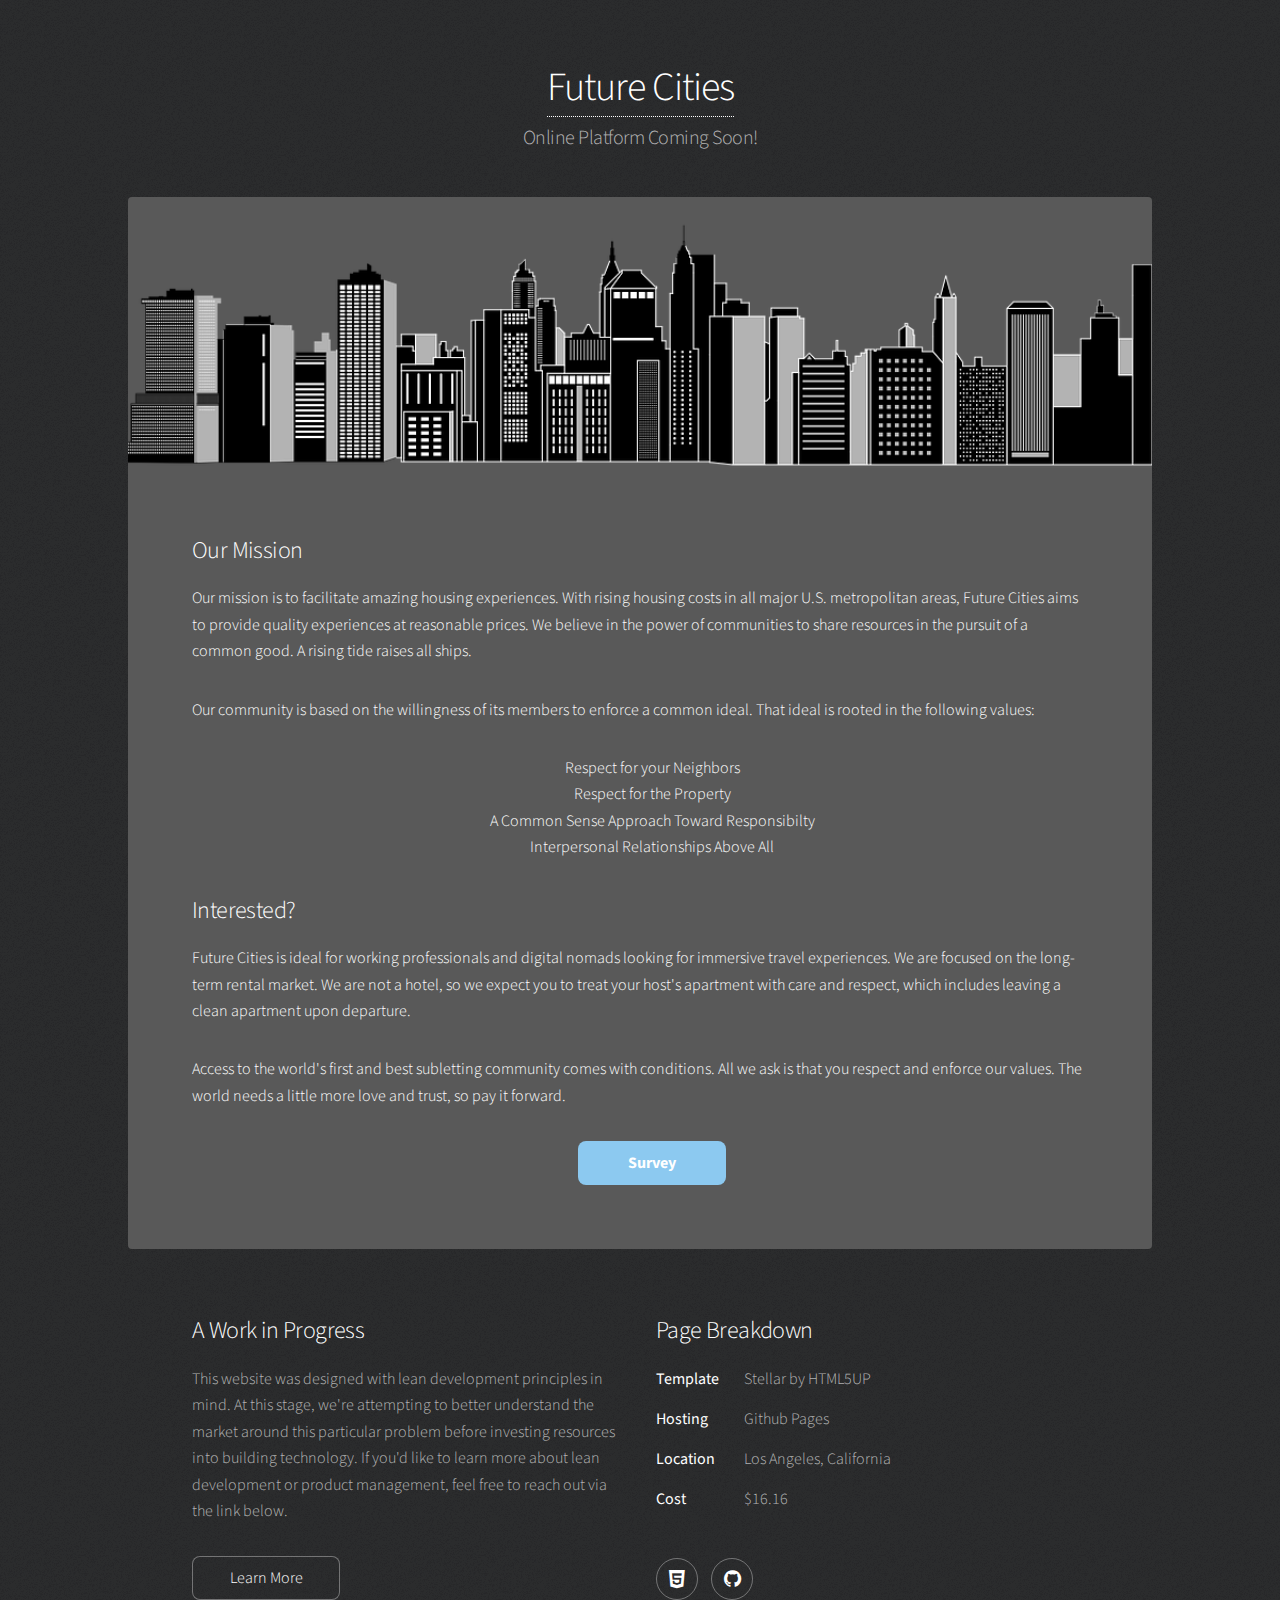
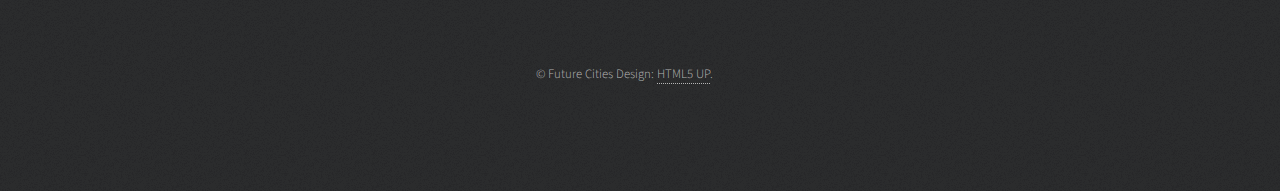
==== commit c7c64ad6: "Email Signup" ====
--- a/about.html
+++ b/about.html
@@ -49,7 +49,9 @@
 									<li>Interpersonal Relationships Above All<li>
 								</ul></p>
 								<h2>Interested?</h2>
-								<p>Future Cities is ideal for working professionals and digital nomads looking for immersive travel experiences. We are focused on the long-term rental market. We are not a hotel, so we expect you to treat your host's apartment with care and respect, which includes leaving a clean apartment upon departure. Access to the world's first and best subletting community comes with conditions. All we ask is that you respect and enforce our values. The world needs a little more love and trust, so pay it forward.</p>
+								<p>Future Cities is ideal for working professionals and digital nomads looking for immersive travel experiences. We are focused on the long-term rental market. We are not a hotel, so we expect you to treat your host's apartment with care and respect, which includes leaving a clean apartment upon departure. 
+
+								<p>Access to the world's first and best subletting community comes with conditions. All we ask is that you respect and enforce our values. The world needs a little more love and trust, so pay it forward.</p>
 
 									
 									<ul style="text-align: center; list-style-type: none;">
--- a/assets/css/main.css
+++ b/assets/css/main.css
@@ -1640,6 +1640,67 @@
 			-ms-transition: none !important;
 			transition: none !important;
 		}
+
+/* Signup Form */
+
+	#signup-form {
+		display: -moz-flex;
+		display: -webkit-flex;
+		display: -ms-flex;
+		display: flex;
+		position: relative;
+	}
+
+	
+	
+
+		#signup-form input[type="text"],
+		#signup-form input[type="password"],
+		#signup-form input[type="email"] {
+			width: 18em;
+		}
+
+		#signup-form > * {
+			margin: 0 0 0 1em;
+		}
+
+		#signup-form > :first-child {
+			margin: 0 0 0 0;
+		}
+
+		@media screen and (max-width: 480px) {
+
+			#signup-form {
+				-moz-flex-direction: column;
+				-webkit-flex-direction: column;
+				-ms-flex-direction: column;
+				flex-direction: column;
+			}
+
+				#signup-form input[type="type"],
+				#signup-form input[type="password"],
+				#signup-form input[type="email"] {
+					width: 100%;
+				}
+
+				#signup-form > * {
+					margin: 1.25em 0 0 0;
+				}
+
+				#signup-form .message {
+					bottom: -1.5em;
+					font-size: 0.9em;
+					height: 1em;
+					left: 0;
+					line-height: inherit;
+					margin-top: 0;
+					position: absolute;
+				}
+
+		}
+
+
+
 
 /* Type */
 
@@ -2072,7 +2133,7 @@
 		appearance: none;
 		border-radius: 8px;
 		border: solid 1px;
-		color: inherit;
+		color: white;
 		display: block;
 		outline: 0;
 		padding: 0 1em;
@@ -2266,7 +2327,7 @@
 	}
 
 	::-webkit-input-placeholder {
-		color: rgba(255, 255, 255, 0.5) !important;
+		color: red !important;
 	}
 
 	:-moz-placeholder {
@@ -3513,23 +3574,23 @@
 		}
 
 		#main ::-webkit-input-placeholder {
-			color: rgba(99, 99, 99, 0.25) !important;
+			color: white !important;
 		}
 
 		#main :-moz-placeholder {
-			color: rgba(99, 99, 99, 0.25) !important;
+			color: white !important;
 		}
 
 		#main ::-moz-placeholder {
-			color: rgba(99, 99, 99, 0.25) !important;
+			color: white !important;
 		}
 
 		#main :-ms-input-placeholder {
-			color: rgba(99, 99, 99, 0.25) !important;
+			color: white !important;
 		}
 
 		#main .formerize-placeholder {
-			color: rgba(99, 99, 99, 0.25) !important;
+			color: white !important;
 		}
 
 		#main .icon.major {
